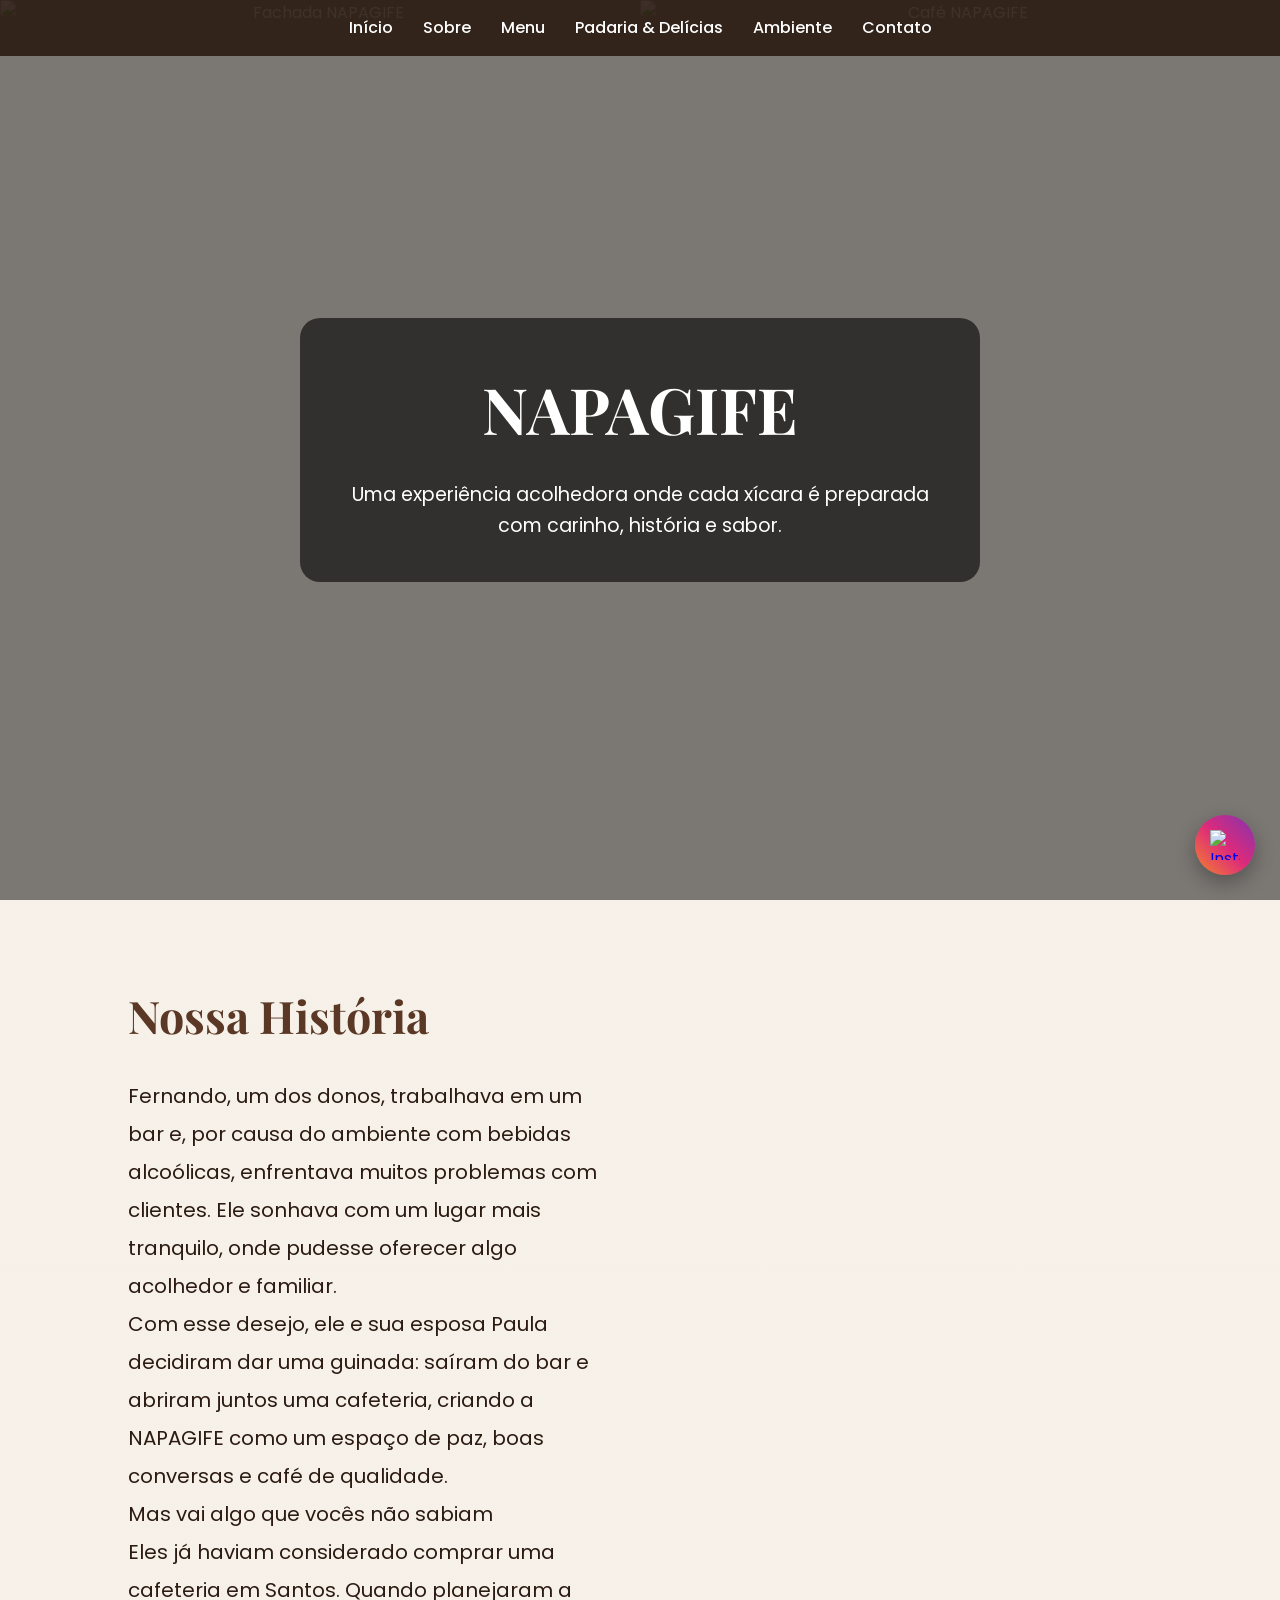
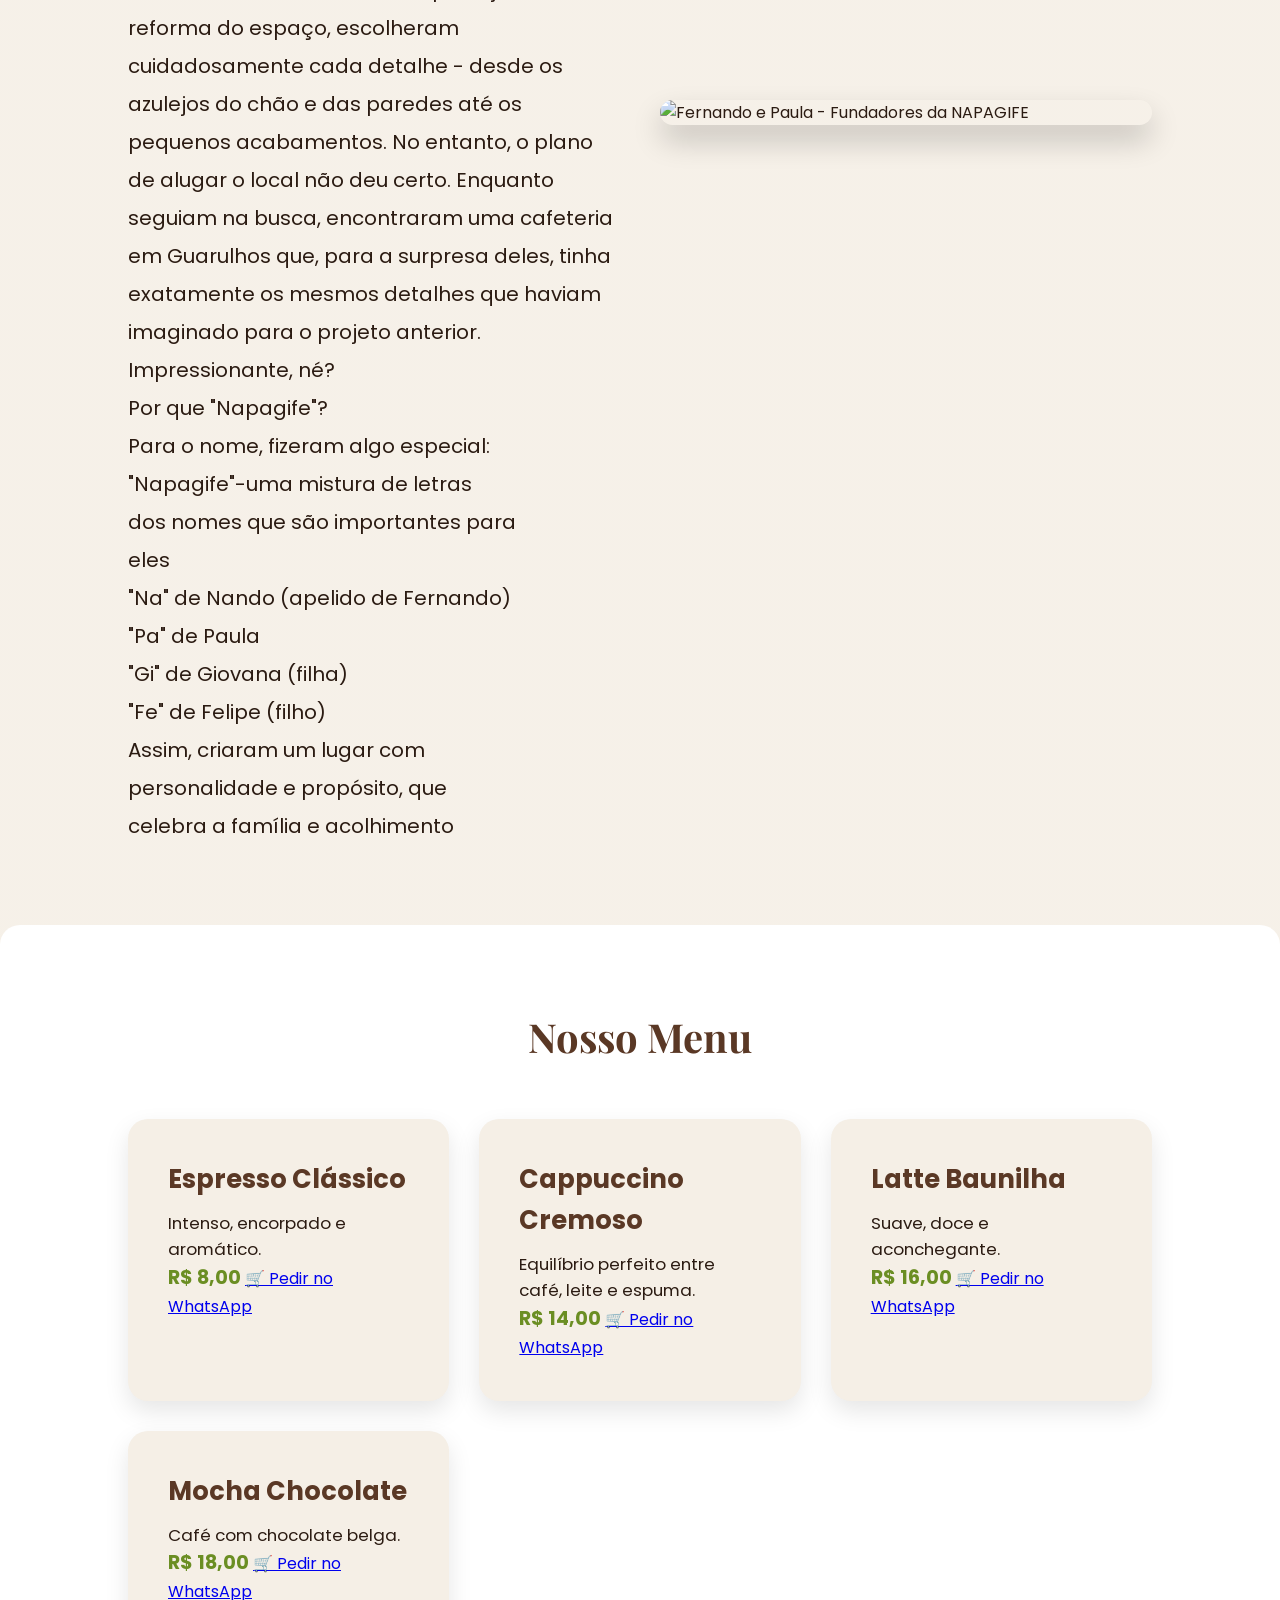
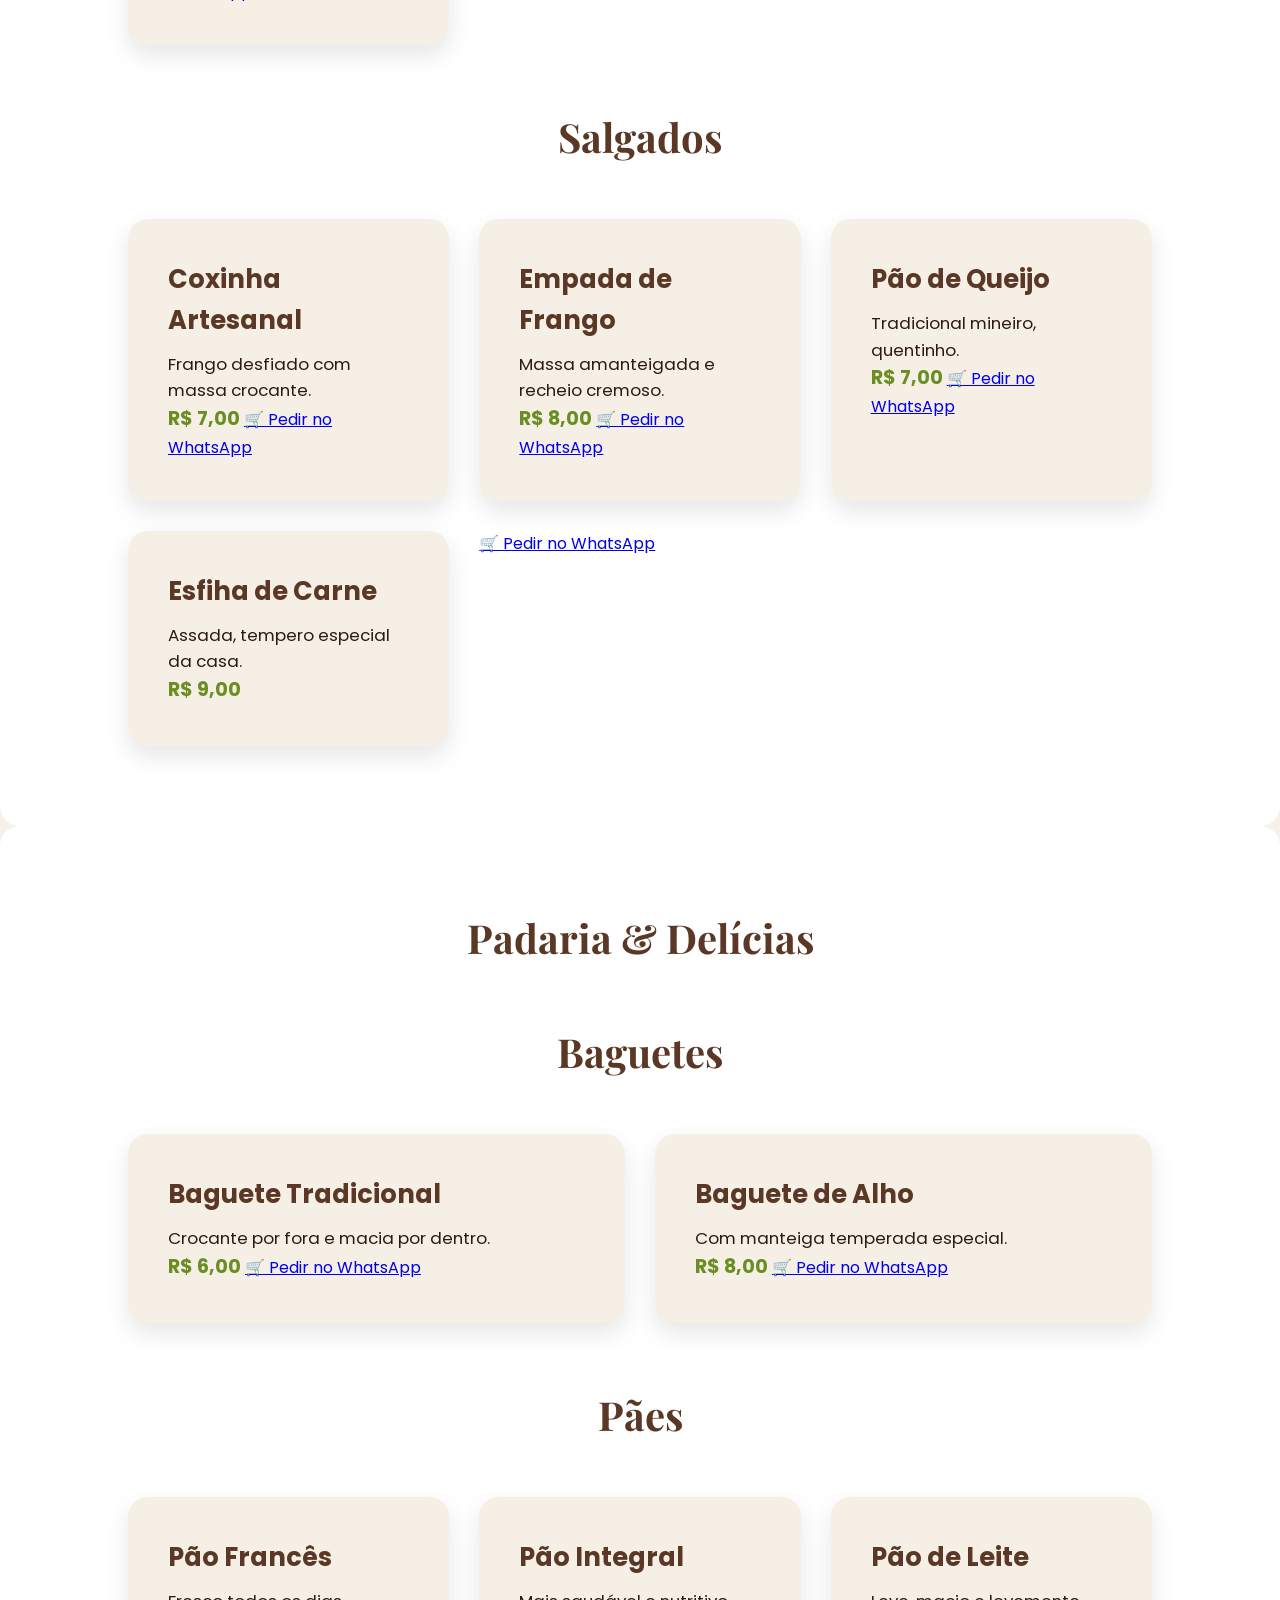
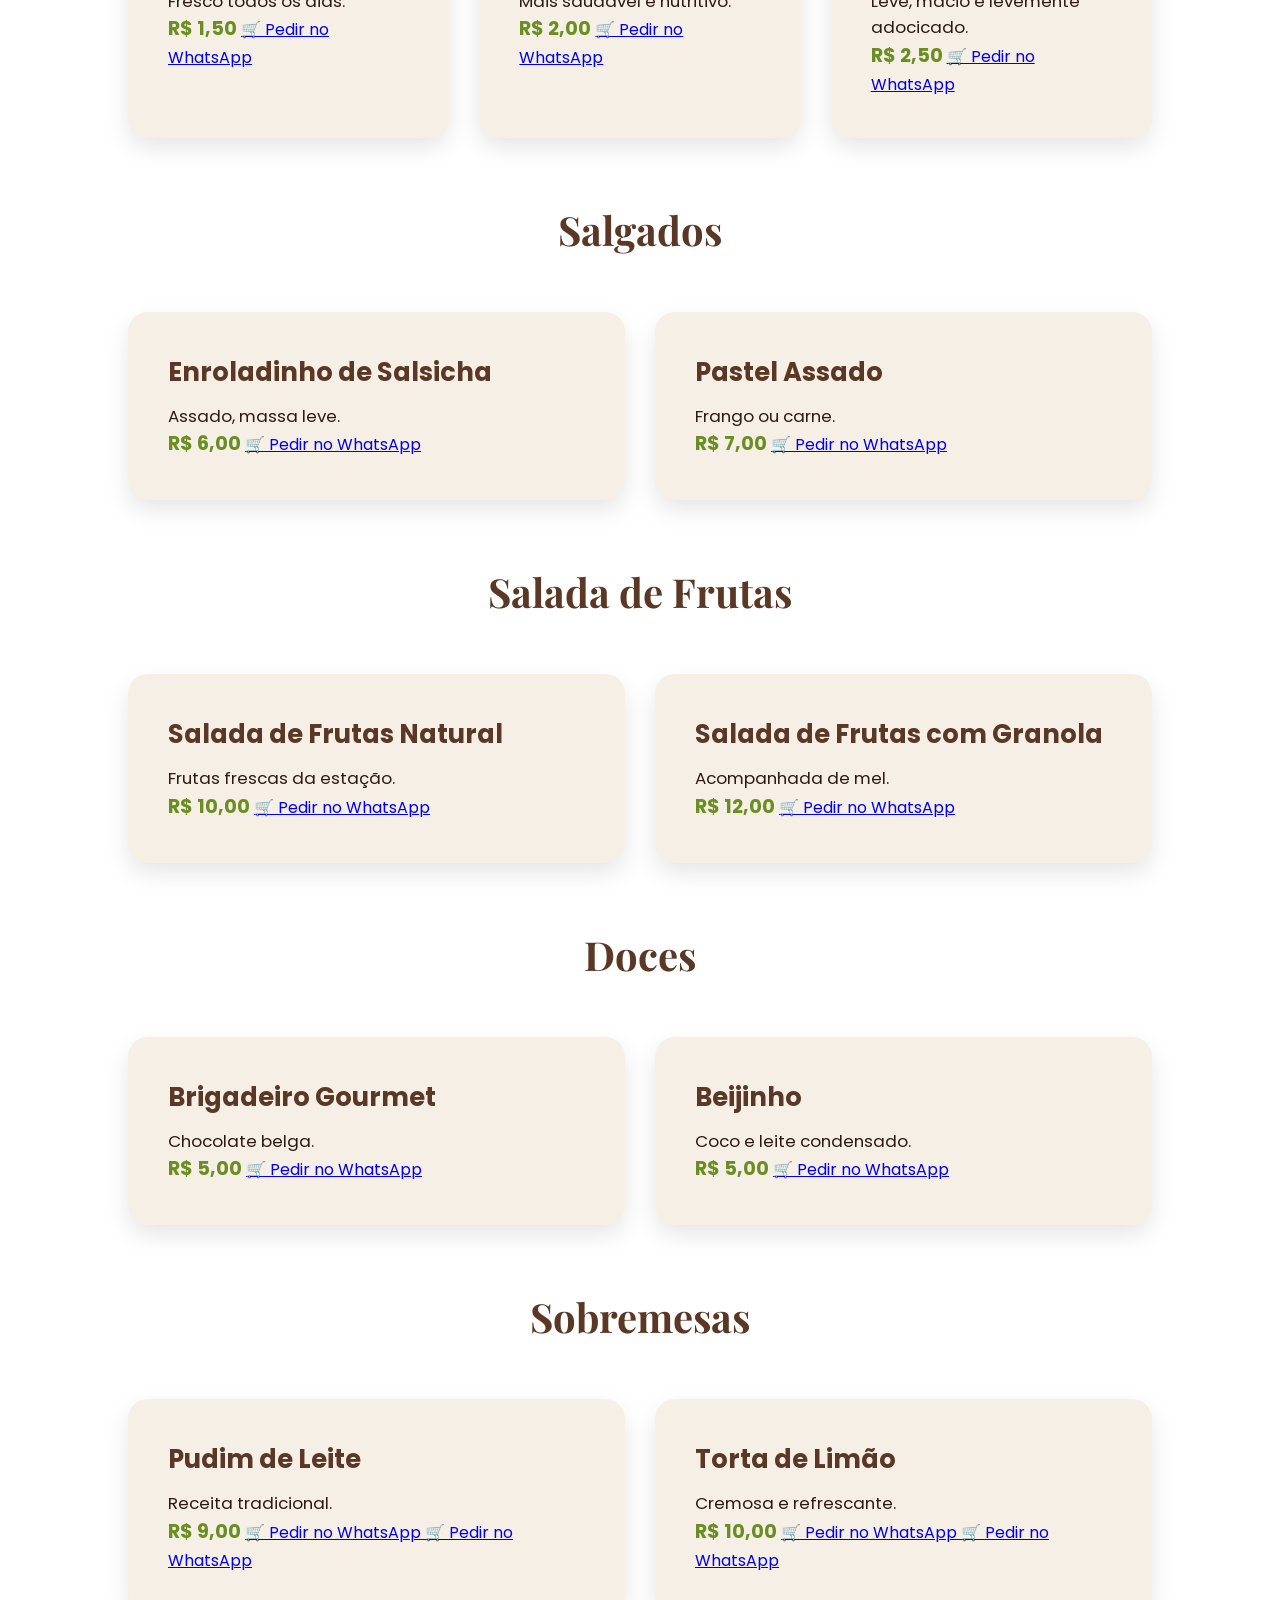
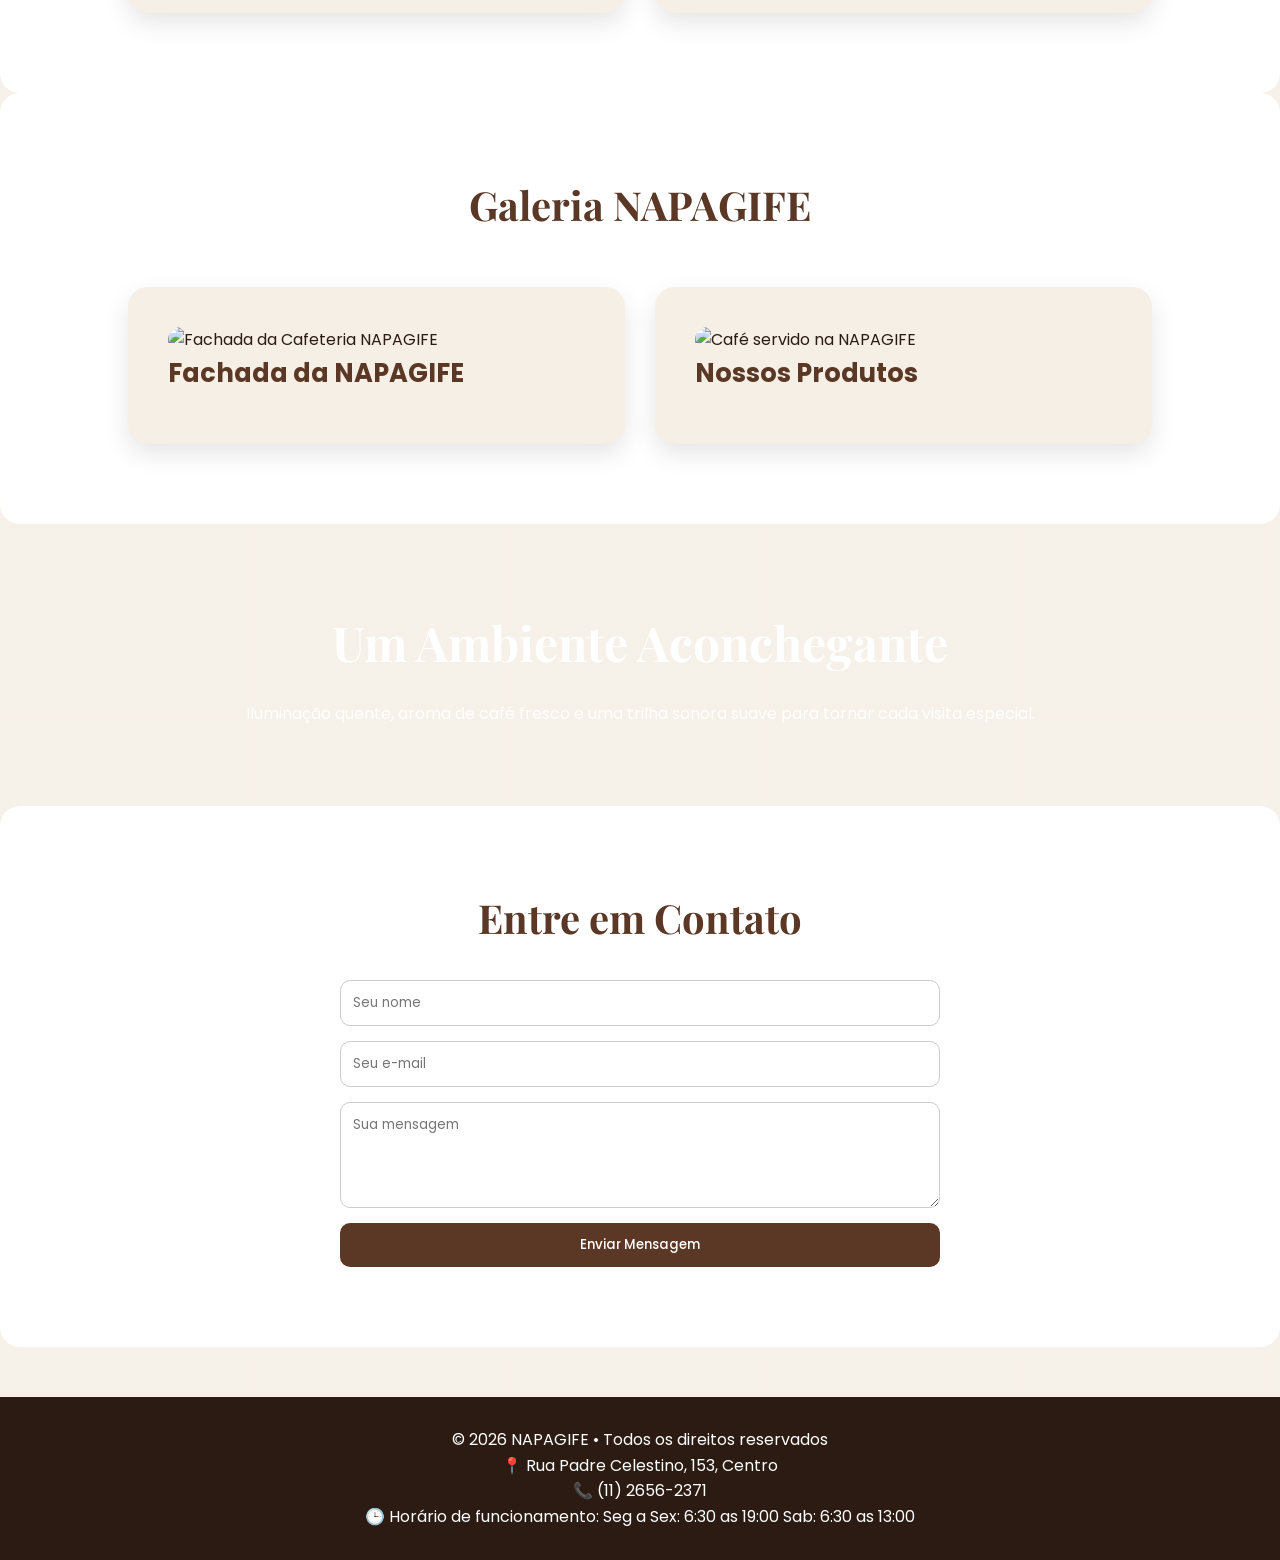
==== index.html @ b46b25cc "Add files via upload" ====
<!DOCTYPE html>
<html lang="pt-BR">
<head>
  <meta charset="UTF-8" />
  <meta name="viewport" content="width=device-width, initial-scale=1.0" />
  <title>NAPAGIFE | Cafeteria Artesanal</title>
  <link href="https://fonts.googleapis.com/css2?family=Playfair+Display:wght@400;600;700&family=Poppins:wght@300;400;500&display=swap" rel="stylesheet">
  <style>
    :root {
      --marrom: #5a3825;
      --bege: #f5efe6;
      --caramelo: #c89b6d;
      --verde: #6b8e23;
      --escuro: #2b1b12;
    }

    * {
      margin: 0;
      padding: 0;
      box-sizing: border-box;
    }

    body {
      font-family: 'Poppins', sans-serif;
      background: linear-gradient(rgba(245,239,230,0.9), rgba(245,239,230,0.9)), url('napagife.jpg') center/cover fixed no-repeat;
      color: var(--escuro);
      line-height: 1.6;
    }

   header {
      background: linear-gradient(rgba(0,0,0,0.5), rgba(0,0,0,0.5)),
      url('https://images.unsplash.com/photo-1509042239860-f550ce710b93') center/cover no-repeat;
      height: 100vh;
      display: flex;
      align-items: center;
      justify-content: center;
      text-align: center;
      color: #fff;
    }

    header h1 {
      font-family: 'Playfair Display', serif;
      font-size: 4rem;
      margin-bottom: 20px;
    }

    header p {
      font-size: 1.2rem;
      max-width: 600px;
      margin: auto;
    }

    nav {
      position: fixed;
      top: 0;
      width: 100%;
      background-color: rgba(43, 27, 18, 0.9);
      padding: 15px 0;
      z-index: 1000;
    }

    nav ul {
      display: flex;
      justify-content: center;
      list-style: none;
      gap: 30px;
    }

    nav a {
      color: #fff;
      text-decoration: none;
      font-weight: 500;
      transition: color 0.3s;
    }

    nav a:hover {
      color: var(--caramelo);
    }

    section {
      padding: 80px 10%;
    }

    .sobre {
      display: grid;
      grid-template-columns: 1fr 1fr;
      gap: 40px;
      align-items: center;
    }

.instagram-float {
  position: fixed;
  bottom: 25px;
  right: 25px;
  width: 60px;
  height: 60px;
  background: linear-gradient(45deg, #f58529, #dd2a7b, #8134af);
  border-radius: 50%;
  display: flex;
  align-items: center;
  justify-content: center;
  box-shadow: 0 8px 20px rgba(0,0,0,0.3);
  z-index: 2000;
  transition: transform 0.3s ease, box-shadow 0.3s ease;
}

.instagram-float img {
  width: 30px;
  height: 30px;
}

.instagram-float:hover {
  transform: scale(1.1);
  box-shadow: 0 12px 30px rgba(0,0,0,0.4);
}

    .sobre img {
      width: 100%;
      border-radius: 15px;
    }

    .sobre h2 {
  font-family: 'Playfair Display', serif;
  font-size: 2.8rem;   /* título maior */
  margin-bottom: 25px;
  color: var(--marrom);
}

.sobre p {
  font-size: 1.25rem; /* texto da história maior */
  line-height: 1.9;   /* mais espaço entre linhas */
  max-width: 100%;    /* ocupa toda a largura */
}
    .menu {
      background-color: #fff;
      border-radius: 20px;
    }

    .menu h2 {
      text-align: center;
      font-family: 'Playfair Display', serif;
      font-size: 2.5rem;
      margin-bottom: 50px;
      color: var(--marrom);
    }

    .itens-menu {
      display: grid;
      grid-template-columns: repeat(auto-fit, minmax(250px, 1fr));
      gap: 30px;
    }

    .item {
      background-color: var(--bege);
      padding: 40px;
      border-radius: 20px;
      box-shadow: 0 10px 25px rgba(0,0,0,0.1);
    }

    .item h3 {
      font-size: 1.6rem;
    }

    .item p {
      font-size: 1.05rem;
    }

    .item span {
      font-size: 1.2rem;
    }

    /* Animação ao passar o mouse */
    .item {
      transition: transform 0.3s ease, box-shadow 0.3s ease;
    }

    .item:hover {
      transform: translateY(-10px) scale(1.03);
      box-shadow: 0 20px 40px rgba(0,0,0,0.2);
    }

    .item img {
      transition: transform 0.4s ease;
    }

    .item:hover img {
      transform: scale(1.08);
    }

    .item h3 {
      margin-bottom: 10px;
      color: var(--marrom);
    }

    .item span {
      font-weight: bold;
      color: var(--verde);
    }

    .ambiente {
      background: url('https://images.unsplash.com/photo-1495474472287-4d71bcdd2085') center/cover fixed no-repeat;
      color: #fff;
      text-align: center;
    }

    .ambiente h2 {
      font-family: 'Playfair Display', serif;
      font-size: 3rem;
      margin-bottom: 20px;
    }

    .contato {
      background-color: #fff;
      border-radius: 20px;
    }

    .contato h2 {
      text-align: center;
      font-family: 'Playfair Display', serif;
      font-size: 2.5rem;
      margin-bottom: 30px;
      color: var(--marrom);
    }

    form {
      max-width: 600px;
      margin: auto;
      display: flex;
      flex-direction: column;
      gap: 15px;
    }

    input, textarea, button {
      padding: 12px;
      border-radius: 10px;
      border: 1px solid #ccc;
      font-family: 'Poppins', sans-serif;
    }

    button {
      background-color: var(--marrom);
      color: #fff;
      border: none;
      cursor: pointer;
      font-weight: 500;
      transition: background 0.3s;
    }

    button:hover {
      background-color: var(--caramelo);
    }

    footer {
      background-color: var(--escuro);
      color: #fff;
      text-align: center;
      padding: 30px 10px;
      margin-top: 50px;
    }

    @media (max-width: 768px) {
      .sobre {
        grid-template-columns: 1fr;
      }
      header h1 {
        font-size: 2.8rem;
      }
    }
  </style>
</head>
<body>

  <nav>
    <ul>
      <li><a href="#inicio">Início</a></li>
      <li><a href="#sobre">Sobre</a></li>
      <li><a href="#menu">Menu</a></li>
      <li><a href="#padaria">Padaria & Delícias</a></li>
      <li><a href="#ambiente">Ambiente</a></li>
      <li><a href="#contato">Contato</a></li>
    </ul>
  </nav>

  <header id="inicio" style="position:relative;">
    <div style="position:absolute; inset:0; display:grid; grid-template-columns:1fr 1fr;">
      <img src="napagife.jpg" alt="Fachada NAPAGIFE" style="width:100%; height:100%; object-fit:cover;">
      <img src="cafe.jpg" alt="Café NAPAGIFE" style="width:100%; height:100%; object-fit:cover;">
    </div>
    <div style="position:relative; z-index:2; background:rgba(0,0,0,0.6); padding:40px; border-radius:20px;">
      <h1>NAPAGIFE</h1>
      <p>Uma experiência acolhedora onde cada xícara é preparada com carinho, história e sabor.</p>
    </div>
 	 </header>

  <section id="sobre" class="sobre">
    <div>
      <h2>Nossa História</h2>
      <p>Fernando, um dos donos, trabalhava em um bar e, por causa do ambiente com bebidas alcoólicas, enfrentava muitos problemas com clientes. Ele sonhava com um lugar mais tranquilo, onde pudesse oferecer algo acolhedor e familiar.</p>
      <p>Com esse desejo, ele e sua esposa Paula decidiram dar uma guinada: saíram do bar e abriram juntos uma cafeteria, criando a NAPAGIFE como um espaço de paz, boas conversas e café de qualidade.</p>

<p>
Mas vai algo que vocês não sabiam
</p>

<p>
Eles já haviam considerado comprar uma cafeteria em
Santos. Quando planejaram a reforma do espaço,
escolheram cuidadosamente cada detalhe - desde os
azulejos do chão e das paredes até os pequenos
acabamentos. No entanto, o plano de alugar o local
não deu certo. Enquanto seguiam na busca,
encontraram uma cafeteria em Guarulhos que, para a
surpresa deles, tinha exatamente os mesmos detalhes
que haviam imaginado para o projeto anterior.
</p>

<p>
Impressionante, né?
</p>


<p>
Por que "Napagife"?
</p>

<p>
Para o nome, fizeram algo especial:<br>
"Napagife"-uma mistura de letras<br>
dos nomes que são importantes para<br>
eles
</p>


<p>
"Na" de Nando (apelido de Fernando)<br>
"Pa" de Paula<br>
"Gi" de Giovana (filha)<br>
"Fe" de Felipe (filho)
</p>

<p>
Assim, criaram um lugar com<br>
personalidade e propósito, que<br>
celebra a família e acolhimento
</p>


    </div>

    <img src="fundadores.png"
       alt="Fernando e Paula - Fundadores da NAPAGIFE"
       style="width:100%; border-radius:20px; box-shadow:0 15px 30px rgba(0,0,0,0.2);">
</section>

  <section id="menu" class="menu">
    <h2>Nosso Menu</h2>
    <div class="itens-menu">
      <div class="item">
        <h3>Espresso Clássico</h3>
        <p>Intenso, encorpado e aromático.</p>
        <span>R$ 8,00</span>

<a 
  href="https://wa.me/551126562371?text=Olá!%20Gostaria%20de%20pedir:%20Cappuccino%20Cremoso"
  target="_blank"
  class="btn-whatsapp">
  🛒 Pedir no WhatsApp
</a>

      </div>
      <div class="item">
        <h3>Cappuccino Cremoso</h3>
        <p>Equilíbrio perfeito entre café, leite e espuma.</p>
        <span>R$ 14,00</span>

<a 
  href="https://wa.me/551126562371?text=Olá!%20Gostaria%20de%20pedir:%20Cappuccino%20Cremoso"
  target="_blank"
  class="btn-whatsapp">
  🛒 Pedir no WhatsApp
</a>

      </div>
      <div class="item">
        <h3>Latte Baunilha</h3>
        <p>Suave, doce e aconchegante.</p>
        <span>R$ 16,00</span>

<a 
  href="https://wa.me/551126562371?text=Olá!%20Gostaria%20de%20pedir:%20Cappuccino%20Cremoso"
  target="_blank"
  class="btn-whatsapp">
  🛒 Pedir no WhatsApp
</a>

      </div>
      <div class="item">
        <h3>Mocha Chocolate</h3>
        <p>Café com chocolate belga.</p>
        <span>R$ 18,00</span>

<a 
  href="https://wa.me/551126562371?text=Olá!%20Gostaria%20de%20pedir:%20Cappuccino%20Cremoso"
  target="_blank"
  class="btn-whatsapp">
  🛒 Pedir no WhatsApp
</a>

      </div>
    </div>

    <h2 style="margin-top:60px;">Salgados</h2>
    <div class="itens-menu">
      <div class="item">
        <h3>Coxinha Artesanal</h3>
        <p>Frango desfiado com massa crocante.</p>
        <span>R$ 7,00</span>

<a 
  href="https://wa.me/551126562371?text=Olá!%20Gostaria%20de%20pedir:%20Cappuccino%20Cremoso"
  target="_blank"
  class="btn-whatsapp">
  🛒 Pedir no WhatsApp
</a>

      </div>
      <div class="item">
        <h3>Empada de Frango</h3>
        <p>Massa amanteigada e recheio cremoso.</p>
        <span>R$ 8,00</span>

<a 
  href="https://wa.me/551126562371?text=Olá!%20Gostaria%20de%20pedir:%20Cappuccino%20Cremoso"
  target="_blank"
  class="btn-whatsapp">
  🛒 Pedir no WhatsApp
</a>

      </div>
      <div class="item">
        <h3>Pão de Queijo</h3>
        <p>Tradicional mineiro, quentinho.</p>
        <span>R$ 7,00</span>

<a 
  href="https://wa.me/551126562371?text=Olá!%20Gostaria%20de%20pedir:%20Cappuccino%20Cremoso"
  target="_blank"
  class="btn-whatsapp">
  🛒 Pedir no WhatsApp
</a>

      </div>
      <div class="item">
        <h3>Esfiha de Carne</h3>
        <p>Assada, tempero especial da casa.</p>
        <span>R$ 9,00</span>
      </div>

<a 
  href="https://wa.me/551126562371?text=Olá!%20Gostaria%20de%20pedir:%20Cappuccino%20Cremoso"
  target="_blank"
  class="btn-whatsapp">
  🛒 Pedir no WhatsApp
</a>

    </div>
  </section>

<section id="padaria" class="menu">
  <h2>Padaria & Delícias</h2>

  <h2 style="margin-top:40px;">Baguetes</h2>
  <div class="itens-menu">
    <div class="item">
      <h3>Baguete Tradicional</h3>
      <p>Crocante por fora e macia por dentro.</p>
      <span>R$ 6,00</span>

<a 
  href="https://wa.me/551126562371?text=Olá!%20Gostaria%20de%20pedir:%20Cappuccino%20Cremoso"
  target="_blank"
  class="btn-whatsapp">
  🛒 Pedir no WhatsApp
</a>

    </div>
    <div class="item">
      <h3>Baguete de Alho</h3>
      <p>Com manteiga temperada especial.</p>
      <span>R$ 8,00</span>

<a 
  href="https://wa.me/551126562371?text=Olá!%20Gostaria%20de%20pedir:%20Cappuccino%20Cremoso"
  target="_blank"
  class="btn-whatsapp">
  🛒 Pedir no WhatsApp
</a>

    </div>
  </div>

  <h2 style="margin-top:60px;">Pães</h2>
  <div class="itens-menu">
    <div class="item">
      <h3>Pão Francês</h3>
      <p>Fresco todos os dias.</p>
      <span>R$ 1,50</span>

<a 
  href="https://wa.me/551126562371?text=Olá!%20Gostaria%20de%20pedir:%20Cappuccino%20Cremoso"
  target="_blank"
  class="btn-whatsapp">
  🛒 Pedir no WhatsApp
</a>

    </div>
    <div class="item">
      <h3>Pão Integral</h3>
      <p>Mais saudável e nutritivo.</p>
      <span>R$ 2,00</span>

<a 
  href="https://wa.me/551126562371?text=Olá!%20Gostaria%20de%20pedir:%20Cappuccino%20Cremoso"
  target="_blank"
  class="btn-whatsapp">
  🛒 Pedir no WhatsApp
</a>

    </div>
    <div class="item">
      <h3>Pão de Leite</h3>
      <p>Leve, macio e levemente adocicado.</p>
      <span>R$ 2,50</span>

<a 
  href="https://wa.me/551126562371?text=Olá!%20Gostaria%20de%20pedir:%20Cappuccino%20Cremoso"
  target="_blank"
  class="btn-whatsapp">
  🛒 Pedir no WhatsApp
</a>

    </div>
  </div>

  <h2 style="margin-top:60px;">Salgados</h2>
  <div class="itens-menu">
    <div class="item">
      <h3>Enroladinho de Salsicha</h3>
      <p>Assado, massa leve.</p>
      <span>R$ 6,00</span>

<a 
  href="https://wa.me/551126562371?text=Olá!%20Gostaria%20de%20pedir:%20Cappuccino%20Cremoso"
  target="_blank"
  class="btn-whatsapp">
  🛒 Pedir no WhatsApp
</a>

    </div>
    <div class="item">
      <h3>Pastel Assado</h3>
      <p>Frango ou carne.</p>
      <span>R$ 7,00</span>

<a 
  href="https://wa.me/551126562371?text=Olá!%20Gostaria%20de%20pedir:%20Cappuccino%20Cremoso"
  target="_blank"
  class="btn-whatsapp">
  🛒 Pedir no WhatsApp
</a>

    </div>
  </div>

  <h2 style="margin-top:60px;">Salada de Frutas</h2>
  <div class="itens-menu">
    <div class="item">
      <h3>Salada de Frutas Natural</h3>
      <p>Frutas frescas da estação.</p>
      <span>R$ 10,00</span>

<a 
  href="https://wa.me/551126562371?text=Olá!%20Gostaria%20de%20pedir:%20Cappuccino%20Cremoso"
  target="_blank"
  class="btn-whatsapp">
  🛒 Pedir no WhatsApp
</a>

    </div>
    <div class="item">
      <h3>Salada de Frutas com Granola</h3>
      <p>Acompanhada de mel.</p>
      <span>R$ 12,00</span>

<a 
  href="https://wa.me/551126562371?text=Olá!%20Gostaria%20de%20pedir:%20Cappuccino%20Cremoso"
  target="_blank"
  class="btn-whatsapp">
  🛒 Pedir no WhatsApp
</a>

    </div>
  </div>

  <h2 style="margin-top:60px;">Doces</h2>
  <div class="itens-menu">
    <div class="item">
      <h3>Brigadeiro Gourmet</h3>
      <p>Chocolate belga.</p>
      <span>R$ 5,00</span>

<a 
  href="https://wa.me/551126562371?text=Olá!%20Gostaria%20de%20pedir:%20Cappuccino%20Cremoso"
  target="_blank"
  class="btn-whatsapp">
  🛒 Pedir no WhatsApp
</a>

    </div>
    <div class="item">
      <h3>Beijinho</h3>
      <p>Coco e leite condensado.</p>
      <span>R$ 5,00</span>

<a 
  href="https://wa.me/551126562371?text=Olá!%20Gostaria%20de%20pedir:%20Cappuccino%20Cremoso"
  target="_blank"
  class="btn-whatsapp">
  🛒 Pedir no WhatsApp
</a>

    </div>
  </div>

  <h2 style="margin-top:60px;">Sobremesas</h2>
  <div class="itens-menu">
    <div class="item">
      <h3>Pudim de Leite</h3>
      <p>Receita tradicional.</p>
      <span>R$ 9,00</span>

<a 
  href="https://wa.me/551126562371?text=Olá!%20Gostaria%20de%20pedir:%20Cappuccino%20Cremoso"
  target="_blank"
  class="btn-whatsapp">
  🛒 Pedir no WhatsApp
</a>


<a 
  href="https://wa.me/551126562371?text=Olá!%20Gostaria%20de%20pedir:%20Cappuccino%20Cremoso"
  target="_blank"
  class="btn-whatsapp">
  🛒 Pedir no WhatsApp
</a>

    </div>
    <div class="item">
      <h3>Torta de Limão</h3>
      <p>Cremosa e refrescante.</p>
      <span>R$ 10,00</span>

<a 
  href="https://wa.me/551126562371?text=Olá!%20Gostaria%20de%20pedir:%20Cappuccino%20Cremoso"
  target="_blank"
  class="btn-whatsapp">
  🛒 Pedir no WhatsApp
</a>


<a 
  href="https://wa.me/551126562371?text=Olá!%20Gostaria%20de%20pedir:%20Cappuccino%20Cremoso"
  target="_blank"
  class="btn-whatsapp">
  🛒 Pedir no WhatsApp
</a>

    </div>
  </div>
</section>

  <section id="galeria" class="menu">
    <h2>Galeria NAPAGIFE</h2>
    <div class="itens-menu">
      <div class="item">
        <img src="napagife.jpg" alt="Fachada da Cafeteria NAPAGIFE" style="width:100%; border-radius:15px;">
        <h3>Fachada da NAPAGIFE</h3>
      </div>
      <div class="item">
        <img src="cafe.jpg" alt="Café servido na NAPAGIFE" style="width:100%; border-radius:15px;">
        <h3>Nossos Produtos</h3>
      </div>
    </div>
  </section>

  <section id="ambiente" class="ambiente">
    <h2>Um Ambiente Aconchegante</h2>
    <p>Iluminação quente, aroma de café fresco e uma trilha sonora suave para tornar cada visita especial.</p>
  </section>

  <section id="contato" class="contato">
    <h2>Entre em Contato</h2>
    <form>
      <input type="text" placeholder="Seu nome" required>
      <input type="email" placeholder="Seu e-mail" required>
      <textarea rows="4" placeholder="Sua mensagem"></textarea>
      <button type="submit">Enviar Mensagem</button>
    </form>
  </section>

  <footer>
    <p>© 2026 NAPAGIFE • Todos os direitos reservados</p>
    <p>📍 Rua Padre Celestino, 153, Centro</p>
    <p>📞 (11) 2656-2371</p>
    <p>🕒 Horário de funcionamento: Seg a Sex: 6:30 as 19:00 Sab: 6:30 as 13:00</p>
  </footer>

<a 
  href="https://www.instagram.com/cafeterianapagife/"
  target="_blank"
  class="instagram-float"
  aria-label="Instagram da Cafeteria NAPAGIFE">
  <img 
    src="https://upload.wikimedia.org/wikipedia/commons/a/a5/Instagram_icon.png"
    alt="Instagram"
  >
</a>

</body>
</html>
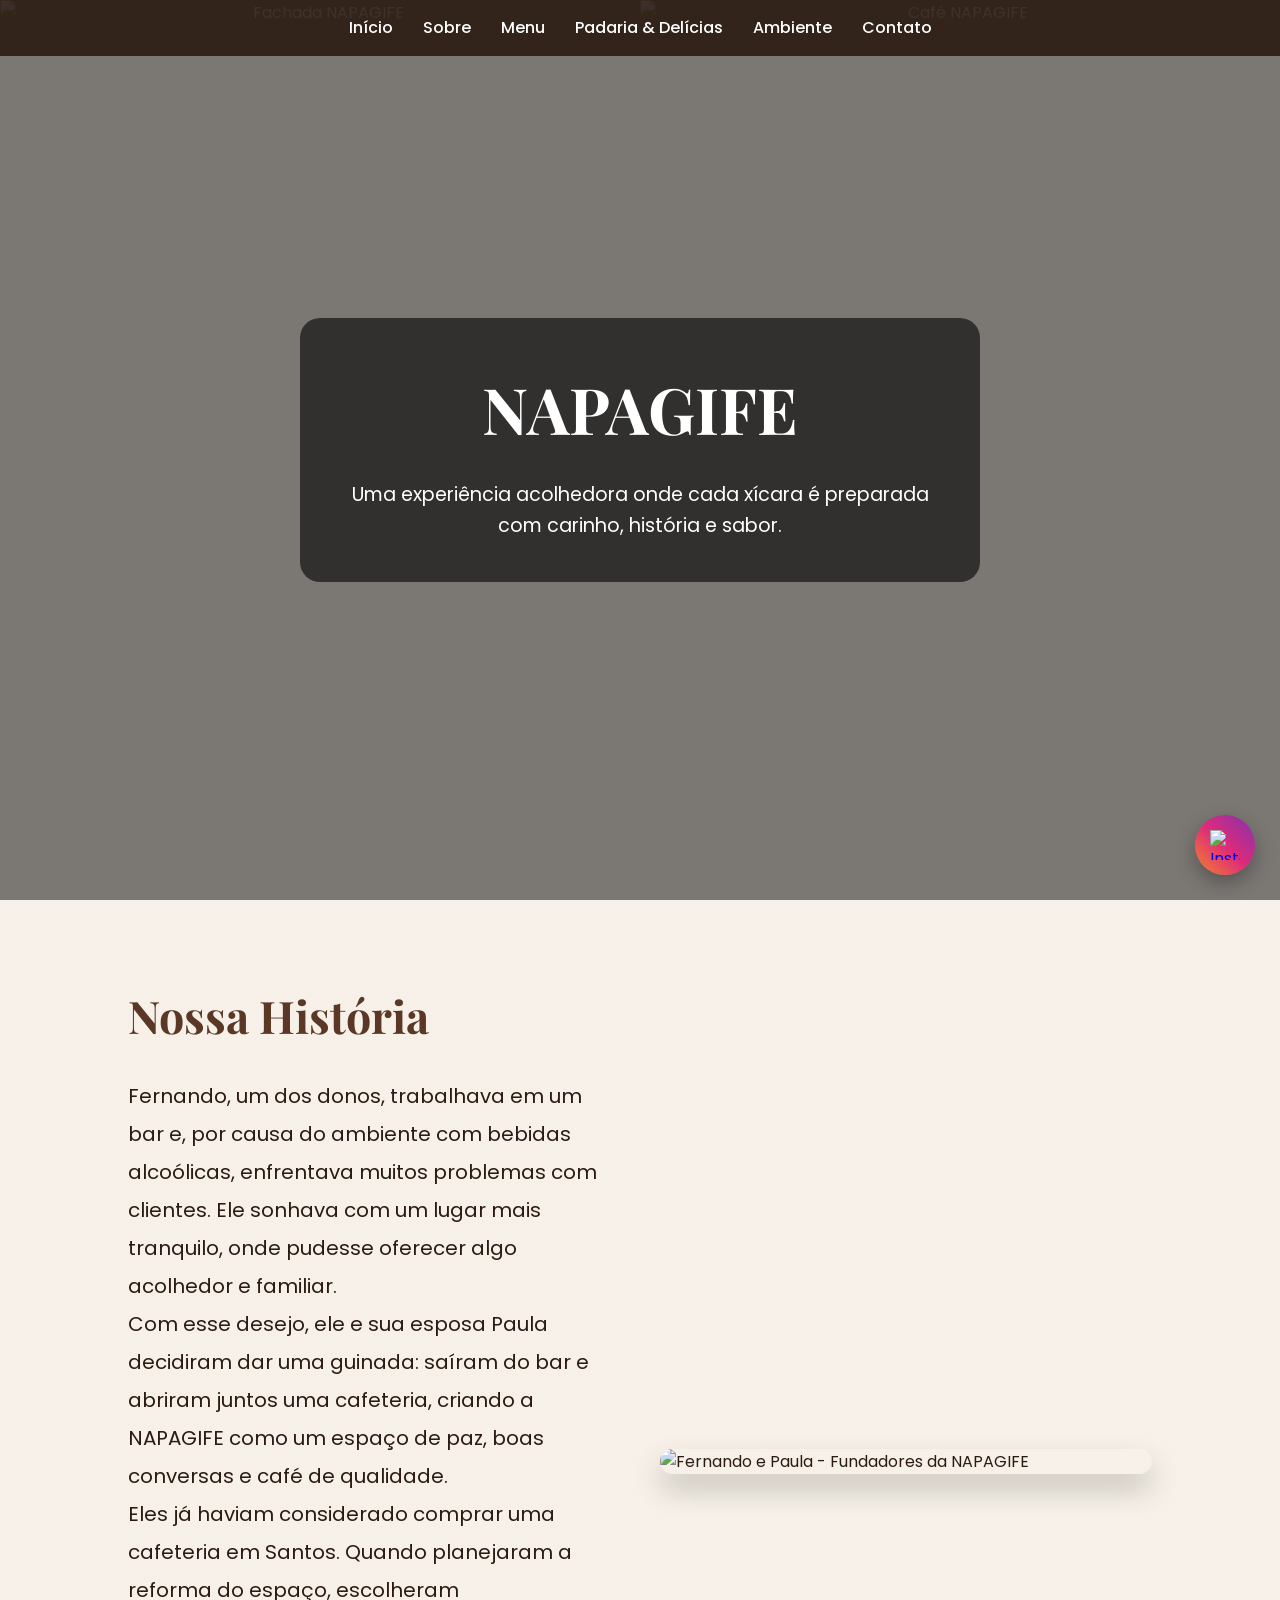
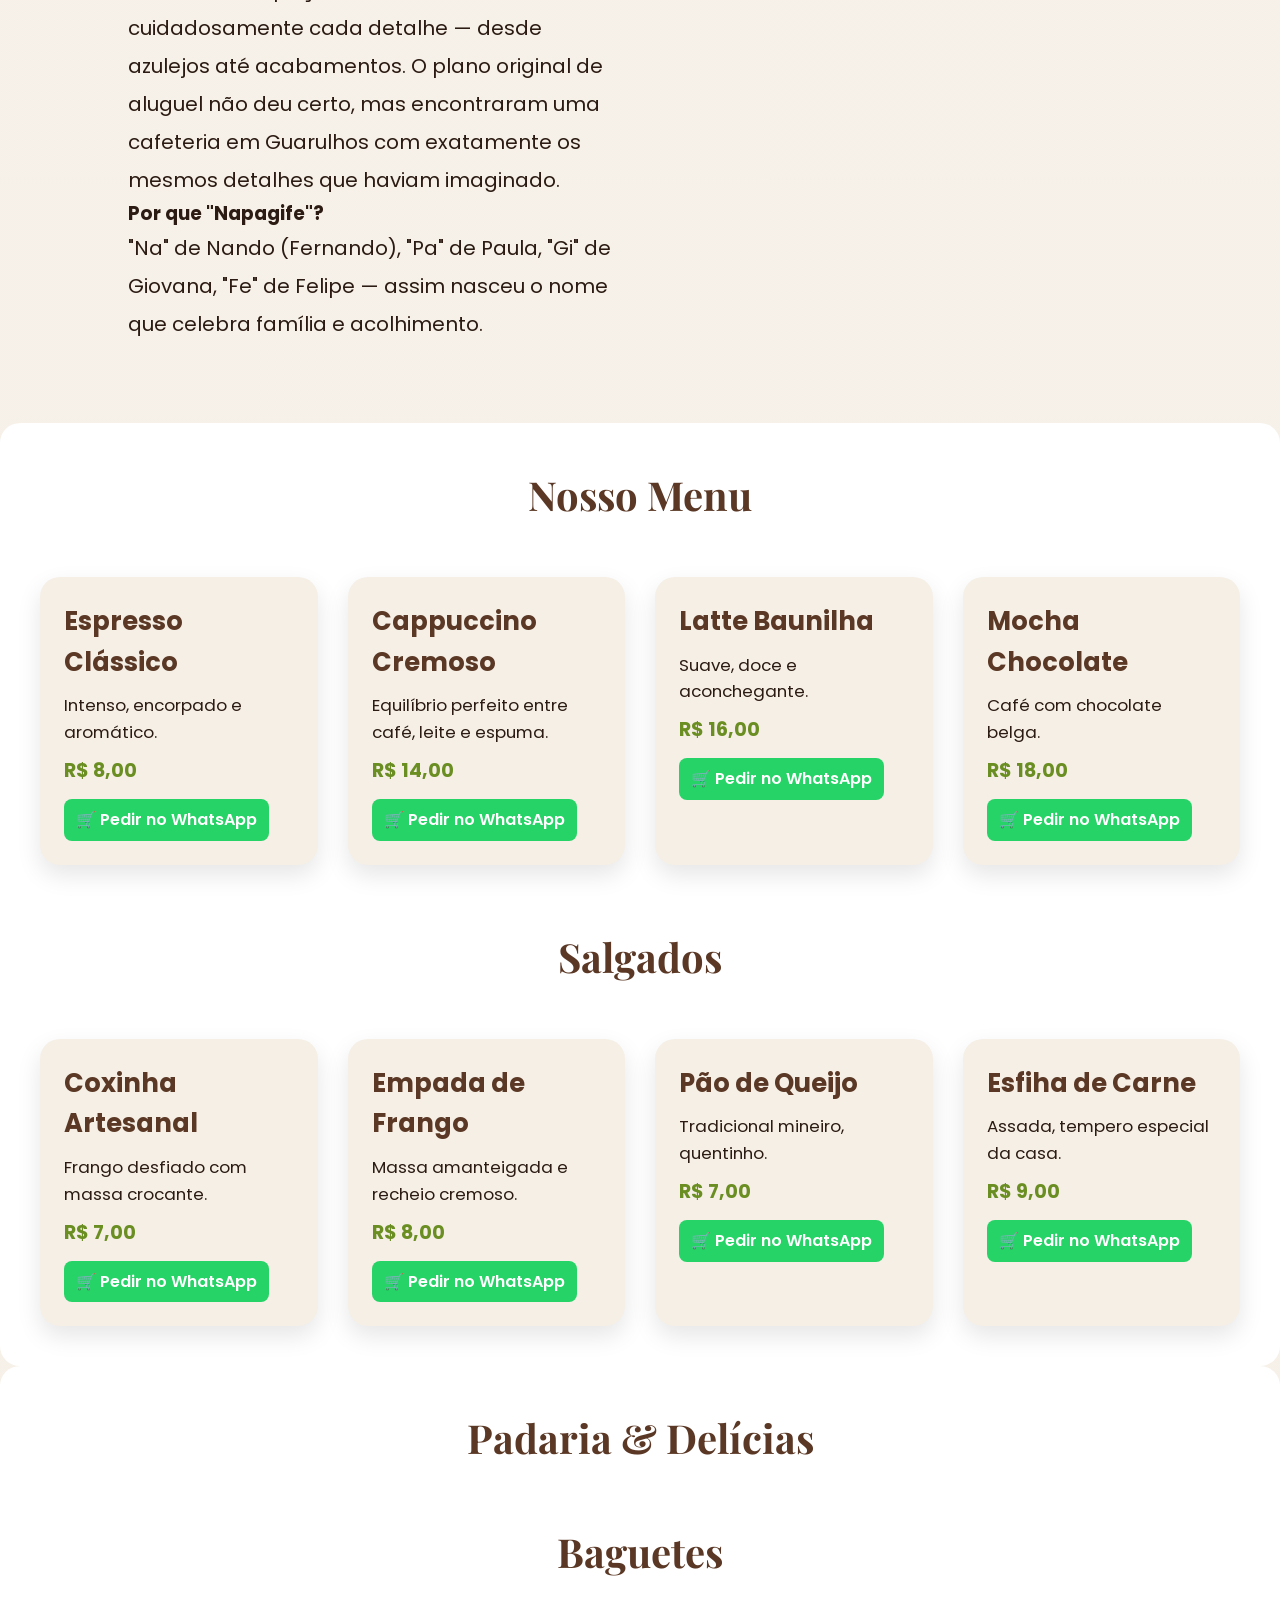
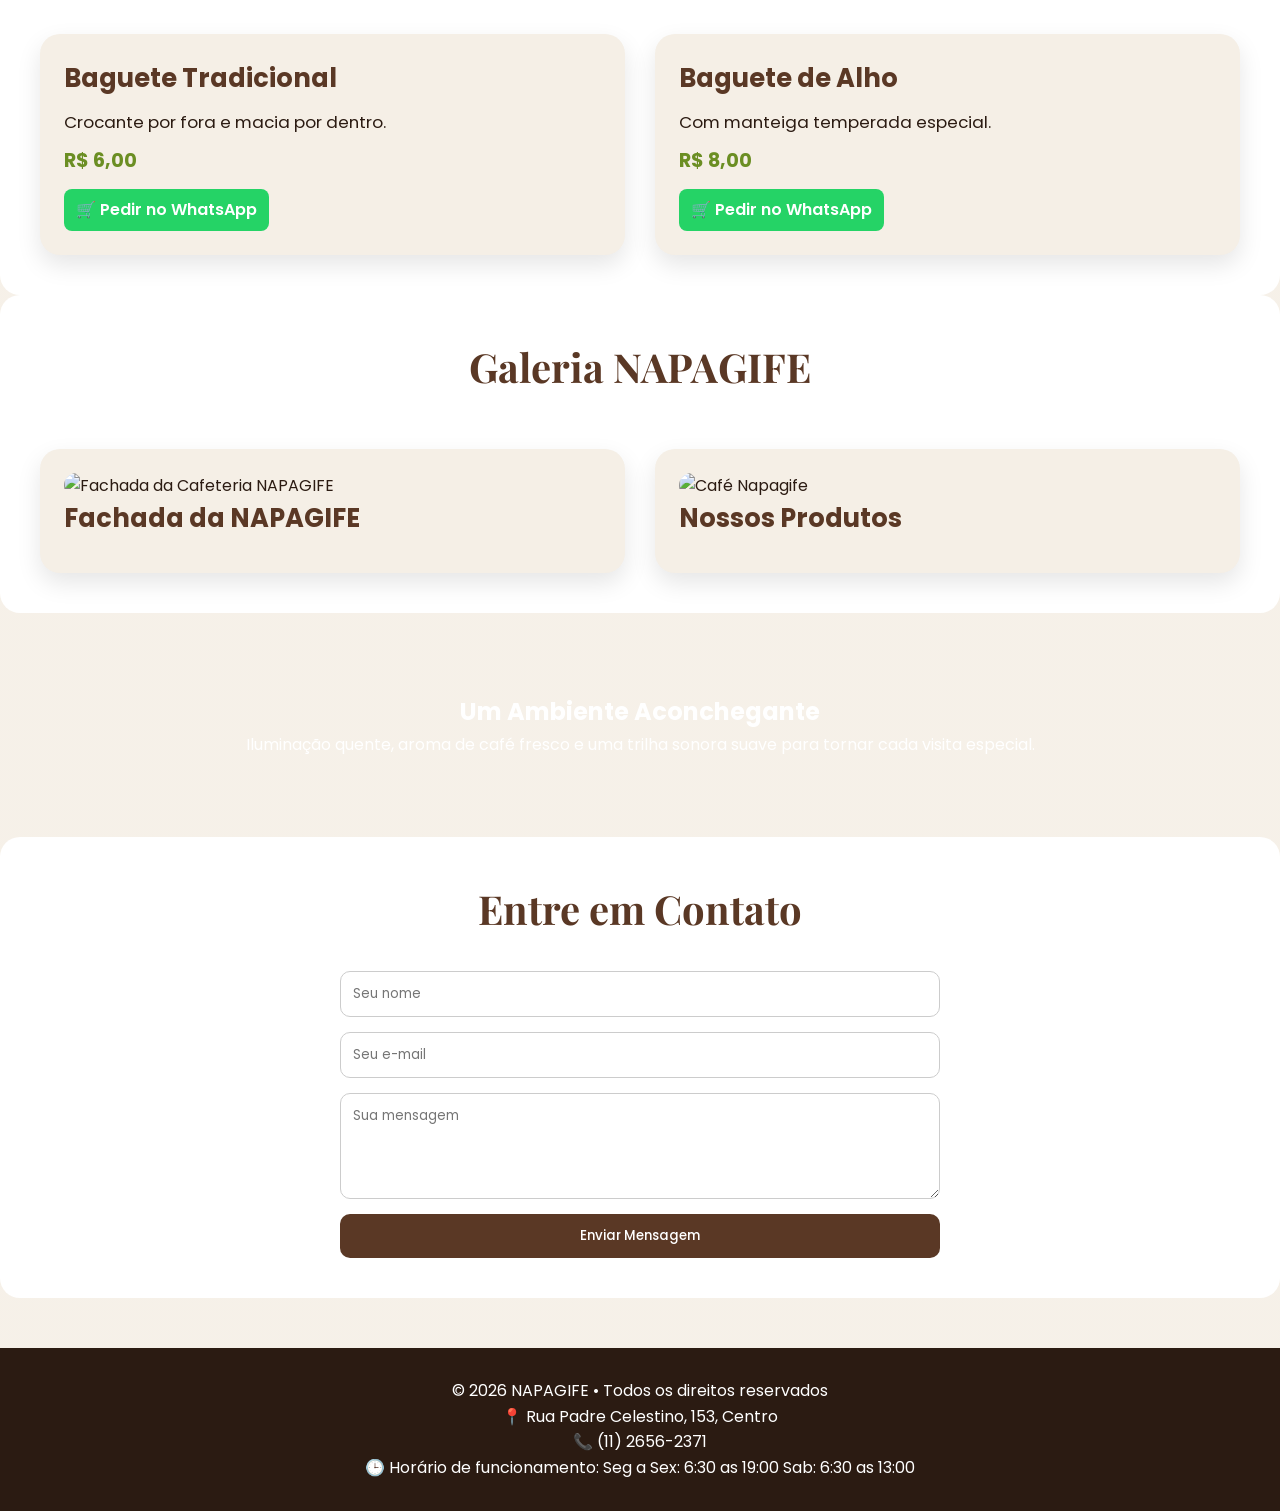
==== commit 5fc530de: "Melhorias: WhatsApp dinâmico, lazy-loading, Formspree placeholder e manifest" ====
--- a/index.html
+++ b/index.html
@@ -1,730 +1,296 @@
-<!DOCTYPE html>
-<html lang="pt-BR">
-<head>
-  <meta charset="UTF-8" />
-  <meta name="viewport" content="width=device-width, initial-scale=1.0" />
-  <title>NAPAGIFE | Cafeteria Artesanal</title>
-  <link href="https://fonts.googleapis.com/css2?family=Playfair+Display:wght@400;600;700&family=Poppins:wght@300;400;500&display=swap" rel="stylesheet">
-  <style>
-    :root {
-      --marrom: #5a3825;
-      --bege: #f5efe6;
-      --caramelo: #c89b6d;
-      --verde: #6b8e23;
-      --escuro: #2b1b12;
-    }
-
-    * {
-      margin: 0;
-      padding: 0;
-      box-sizing: border-box;
-    }
-
-    body {
-      font-family: 'Poppins', sans-serif;
-      background: linear-gradient(rgba(245,239,230,0.9), rgba(245,239,230,0.9)), url('napagife.jpg') center/cover fixed no-repeat;
-      color: var(--escuro);
-      line-height: 1.6;
-    }
-
-   header {
-      background: linear-gradient(rgba(0,0,0,0.5), rgba(0,0,0,0.5)),
-      url('https://images.unsplash.com/photo-1509042239860-f550ce710b93') center/cover no-repeat;
-      height: 100vh;
-      display: flex;
-      align-items: center;
-      justify-content: center;
-      text-align: center;
-      color: #fff;
-    }
-
-    header h1 {
-      font-family: 'Playfair Display', serif;
-      font-size: 4rem;
-      margin-bottom: 20px;
-    }
-
-    header p {
-      font-size: 1.2rem;
-      max-width: 600px;
-      margin: auto;
-    }
-
-    nav {
-      position: fixed;
-      top: 0;
-      width: 100%;
-      background-color: rgba(43, 27, 18, 0.9);
-      padding: 15px 0;
-      z-index: 1000;
-    }
-
-    nav ul {
-      display: flex;
-      justify-content: center;
-      list-style: none;
-      gap: 30px;
-    }
-
-    nav a {
-      color: #fff;
-      text-decoration: none;
-      font-weight: 500;
-      transition: color 0.3s;
-    }
-
-    nav a:hover {
-      color: var(--caramelo);
-    }
-
-    section {
-      padding: 80px 10%;
-    }
-
-    .sobre {
-      display: grid;
-      grid-template-columns: 1fr 1fr;
-      gap: 40px;
-      align-items: center;
-    }
-
-.instagram-float {
-  position: fixed;
-  bottom: 25px;
-  right: 25px;
-  width: 60px;
-  height: 60px;
-  background: linear-gradient(45deg, #f58529, #dd2a7b, #8134af);
-  border-radius: 50%;
-  display: flex;
-  align-items: center;
-  justify-content: center;
-  box-shadow: 0 8px 20px rgba(0,0,0,0.3);
-  z-index: 2000;
-  transition: transform 0.3s ease, box-shadow 0.3s ease;
-}
-
-.instagram-float img {
-  width: 30px;
-  height: 30px;
-}
-
-.instagram-float:hover {
-  transform: scale(1.1);
-  box-shadow: 0 12px 30px rgba(0,0,0,0.4);
-}
-
-    .sobre img {
-      width: 100%;
-      border-radius: 15px;
-    }
-
-    .sobre h2 {
-  font-family: 'Playfair Display', serif;
-  font-size: 2.8rem;   /* título maior */
-  margin-bottom: 25px;
-  color: var(--marrom);
-}
-
-.sobre p {
-  font-size: 1.25rem; /* texto da história maior */
-  line-height: 1.9;   /* mais espaço entre linhas */
-  max-width: 100%;    /* ocupa toda a largura */
-}
-    .menu {
-      background-color: #fff;
-      border-radius: 20px;
-    }
-
-    .menu h2 {
-      text-align: center;
-      font-family: 'Playfair Display', serif;
-      font-size: 2.5rem;
-      margin-bottom: 50px;
-      color: var(--marrom);
-    }
-
-    .itens-menu {
-      display: grid;
-      grid-template-columns: repeat(auto-fit, minmax(250px, 1fr));
-      gap: 30px;
-    }
-
-    .item {
-      background-color: var(--bege);
-      padding: 40px;
-      border-radius: 20px;
-      box-shadow: 0 10px 25px rgba(0,0,0,0.1);
-    }
-
-    .item h3 {
-      font-size: 1.6rem;
-    }
-
-    .item p {
-      font-size: 1.05rem;
-    }
-
-    .item span {
-      font-size: 1.2rem;
-    }
-
-    /* Animação ao passar o mouse */
-    .item {
-      transition: transform 0.3s ease, box-shadow 0.3s ease;
-    }
-
-    .item:hover {
-      transform: translateY(-10px) scale(1.03);
-      box-shadow: 0 20px 40px rgba(0,0,0,0.2);
-    }
-
-    .item img {
-      transition: transform 0.4s ease;
-    }
-
-    .item:hover img {
-      transform: scale(1.08);
-    }
-
-    .item h3 {
-      margin-bottom: 10px;
-      color: var(--marrom);
-    }
-
-    .item span {
-      font-weight: bold;
-      color: var(--verde);
-    }
-
-    .ambiente {
-      background: url('https://images.unsplash.com/photo-1495474472287-4d71bcdd2085') center/cover fixed no-repeat;
-      color: #fff;
-      text-align: center;
-    }
-
-    .ambiente h2 {
-      font-family: 'Playfair Display', serif;
-      font-size: 3rem;
-      margin-bottom: 20px;
-    }
-
-    .contato {
-      background-color: #fff;
-      border-radius: 20px;
-    }
-
-    .contato h2 {
-      text-align: center;
-      font-family: 'Playfair Display', serif;
-      font-size: 2.5rem;
-      margin-bottom: 30px;
-      color: var(--marrom);
-    }
-
-    form {
-      max-width: 600px;
-      margin: auto;
-      display: flex;
-      flex-direction: column;
-      gap: 15px;
-    }
-
-    input, textarea, button {
-      padding: 12px;
-      border-radius: 10px;
-      border: 1px solid #ccc;
-      font-family: 'Poppins', sans-serif;
-    }
-
-    button {
-      background-color: var(--marrom);
-      color: #fff;
-      border: none;
-      cursor: pointer;
-      font-weight: 500;
-      transition: background 0.3s;
-    }
-
-    button:hover {
-      background-color: var(--caramelo);
-    }
-
-    footer {
-      background-color: var(--escuro);
-      color: #fff;
-      text-align: center;
-      padding: 30px 10px;
-      margin-top: 50px;
-    }
-
-    @media (max-width: 768px) {
-      .sobre {
-        grid-template-columns: 1fr;
-      }
-      header h1 {
-        font-size: 2.8rem;
-      }
-    }
-  </style>
-</head>
-<body>
-
-  <nav>
-    <ul>
-      <li><a href="#inicio">Início</a></li>
-      <li><a href="#sobre">Sobre</a></li>
-      <li><a href="#menu">Menu</a></li>
-      <li><a href="#padaria">Padaria & Delícias</a></li>
-      <li><a href="#ambiente">Ambiente</a></li>
-      <li><a href="#contato">Contato</a></li>
-    </ul>
-  </nav>
-
-  <header id="inicio" style="position:relative;">
-    <div style="position:absolute; inset:0; display:grid; grid-template-columns:1fr 1fr;">
-      <img src="napagife.jpg" alt="Fachada NAPAGIFE" style="width:100%; height:100%; object-fit:cover;">
-      <img src="cafe.jpg" alt="Café NAPAGIFE" style="width:100%; height:100%; object-fit:cover;">
-    </div>
-    <div style="position:relative; z-index:2; background:rgba(0,0,0,0.6); padding:40px; border-radius:20px;">
-      <h1>NAPAGIFE</h1>
-      <p>Uma experiência acolhedora onde cada xícara é preparada com carinho, história e sabor.</p>
-    </div>
- 	 </header>
-
-  <section id="sobre" class="sobre">
-    <div>
-      <h2>Nossa História</h2>
-      <p>Fernando, um dos donos, trabalhava em um bar e, por causa do ambiente com bebidas alcoólicas, enfrentava muitos problemas com clientes. Ele sonhava com um lugar mais tranquilo, onde pudesse oferecer algo acolhedor e familiar.</p>
-      <p>Com esse desejo, ele e sua esposa Paula decidiram dar uma guinada: saíram do bar e abriram juntos uma cafeteria, criando a NAPAGIFE como um espaço de paz, boas conversas e café de qualidade.</p>
-
-<p>
-Mas vai algo que vocês não sabiam
-</p>
-
-<p>
-Eles já haviam considerado comprar uma cafeteria em
-Santos. Quando planejaram a reforma do espaço,
-escolheram cuidadosamente cada detalhe - desde os
-azulejos do chão e das paredes até os pequenos
-acabamentos. No entanto, o plano de alugar o local
-não deu certo. Enquanto seguiam na busca,
-encontraram uma cafeteria em Guarulhos que, para a
-surpresa deles, tinha exatamente os mesmos detalhes
-que haviam imaginado para o projeto anterior.
-</p>
-
-<p>
-Impressionante, né?
-</p>
-
-
-<p>
-Por que "Napagife"?
-</p>
-
-<p>
-Para o nome, fizeram algo especial:<br>
-"Napagife"-uma mistura de letras<br>
-dos nomes que são importantes para<br>
-eles
-</p>
-
-
-<p>
-"Na" de Nando (apelido de Fernando)<br>
-"Pa" de Paula<br>
-"Gi" de Giovana (filha)<br>
-"Fe" de Felipe (filho)
-</p>
-
-<p>
-Assim, criaram um lugar com<br>
-personalidade e propósito, que<br>
-celebra a família e acolhimento
-</p>
-
-
-    </div>
-
-    <img src="fundadores.png"
-       alt="Fernando e Paula - Fundadores da NAPAGIFE"
-       style="width:100%; border-radius:20px; box-shadow:0 15px 30px rgba(0,0,0,0.2);">
-</section>
-
-  <section id="menu" class="menu">
-    <h2>Nosso Menu</h2>
-    <div class="itens-menu">
-      <div class="item">
-        <h3>Espresso Clássico</h3>
-        <p>Intenso, encorpado e aromático.</p>
-        <span>R$ 8,00</span>
-
-<a 
-  href="https://wa.me/551126562371?text=Olá!%20Gostaria%20de%20pedir:%20Cappuccino%20Cremoso"
-  target="_blank"
-  class="btn-whatsapp">
-  🛒 Pedir no WhatsApp
-</a>
-
-      </div>
-      <div class="item">
-        <h3>Cappuccino Cremoso</h3>
-        <p>Equilíbrio perfeito entre café, leite e espuma.</p>
-        <span>R$ 14,00</span>
-
-<a 
-  href="https://wa.me/551126562371?text=Olá!%20Gostaria%20de%20pedir:%20Cappuccino%20Cremoso"
-  target="_blank"
-  class="btn-whatsapp">
-  🛒 Pedir no WhatsApp
-</a>
-
-      </div>
-      <div class="item">
-        <h3>Latte Baunilha</h3>
-        <p>Suave, doce e aconchegante.</p>
-        <span>R$ 16,00</span>
-
-<a 
-  href="https://wa.me/551126562371?text=Olá!%20Gostaria%20de%20pedir:%20Cappuccino%20Cremoso"
-  target="_blank"
-  class="btn-whatsapp">
-  🛒 Pedir no WhatsApp
-</a>
-
-      </div>
-      <div class="item">
-        <h3>Mocha Chocolate</h3>
-        <p>Café com chocolate belga.</p>
-        <span>R$ 18,00</span>
-
-<a 
-  href="https://wa.me/551126562371?text=Olá!%20Gostaria%20de%20pedir:%20Cappuccino%20Cremoso"
-  target="_blank"
-  class="btn-whatsapp">
-  🛒 Pedir no WhatsApp
-</a>
-
-      </div>
-    </div>
-
-    <h2 style="margin-top:60px;">Salgados</h2>
-    <div class="itens-menu">
-      <div class="item">
-        <h3>Coxinha Artesanal</h3>
-        <p>Frango desfiado com massa crocante.</p>
-        <span>R$ 7,00</span>
-
-<a 
-  href="https://wa.me/551126562371?text=Olá!%20Gostaria%20de%20pedir:%20Cappuccino%20Cremoso"
-  target="_blank"
-  class="btn-whatsapp">
-  🛒 Pedir no WhatsApp
-</a>
-
-      </div>
-      <div class="item">
-        <h3>Empada de Frango</h3>
-        <p>Massa amanteigada e recheio cremoso.</p>
-        <span>R$ 8,00</span>
-
-<a 
-  href="https://wa.me/551126562371?text=Olá!%20Gostaria%20de%20pedir:%20Cappuccino%20Cremoso"
-  target="_blank"
-  class="btn-whatsapp">
-  🛒 Pedir no WhatsApp
-</a>
-
-      </div>
-      <div class="item">
-        <h3>Pão de Queijo</h3>
-        <p>Tradicional mineiro, quentinho.</p>
-        <span>R$ 7,00</span>
-
-<a 
-  href="https://wa.me/551126562371?text=Olá!%20Gostaria%20de%20pedir:%20Cappuccino%20Cremoso"
-  target="_blank"
-  class="btn-whatsapp">
-  🛒 Pedir no WhatsApp
-</a>
-
-      </div>
-      <div class="item">
-        <h3>Esfiha de Carne</h3>
-        <p>Assada, tempero especial da casa.</p>
-        <span>R$ 9,00</span>
-      </div>
-
-<a 
-  href="https://wa.me/551126562371?text=Olá!%20Gostaria%20de%20pedir:%20Cappuccino%20Cremoso"
-  target="_blank"
-  class="btn-whatsapp">
-  🛒 Pedir no WhatsApp
-</a>
-
-    </div>
-  </section>
-
-<section id="padaria" class="menu">
-  <h2>Padaria & Delícias</h2>
-
-  <h2 style="margin-top:40px;">Baguetes</h2>
-  <div class="itens-menu">
-    <div class="item">
-      <h3>Baguete Tradicional</h3>
-      <p>Crocante por fora e macia por dentro.</p>
-      <span>R$ 6,00</span>
-
-<a 
-  href="https://wa.me/551126562371?text=Olá!%20Gostaria%20de%20pedir:%20Cappuccino%20Cremoso"
-  target="_blank"
-  class="btn-whatsapp">
-  🛒 Pedir no WhatsApp
-</a>
-
-    </div>
-    <div class="item">
-      <h3>Baguete de Alho</h3>
-      <p>Com manteiga temperada especial.</p>
-      <span>R$ 8,00</span>
-
-<a 
-  href="https://wa.me/551126562371?text=Olá!%20Gostaria%20de%20pedir:%20Cappuccino%20Cremoso"
-  target="_blank"
-  class="btn-whatsapp">
-  🛒 Pedir no WhatsApp
-</a>
-
-    </div>
-  </div>
-
-  <h2 style="margin-top:60px;">Pães</h2>
-  <div class="itens-menu">
-    <div class="item">
-      <h3>Pão Francês</h3>
-      <p>Fresco todos os dias.</p>
-      <span>R$ 1,50</span>
-
-<a 
-  href="https://wa.me/551126562371?text=Olá!%20Gostaria%20de%20pedir:%20Cappuccino%20Cremoso"
-  target="_blank"
-  class="btn-whatsapp">
-  🛒 Pedir no WhatsApp
-</a>
-
-    </div>
-    <div class="item">
-      <h3>Pão Integral</h3>
-      <p>Mais saudável e nutritivo.</p>
-      <span>R$ 2,00</span>
-
-<a 
-  href="https://wa.me/551126562371?text=Olá!%20Gostaria%20de%20pedir:%20Cappuccino%20Cremoso"
-  target="_blank"
-  class="btn-whatsapp">
-  🛒 Pedir no WhatsApp
-</a>
-
-    </div>
-    <div class="item">
-      <h3>Pão de Leite</h3>
-      <p>Leve, macio e levemente adocicado.</p>
-      <span>R$ 2,50</span>
-
-<a 
-  href="https://wa.me/551126562371?text=Olá!%20Gostaria%20de%20pedir:%20Cappuccino%20Cremoso"
-  target="_blank"
-  class="btn-whatsapp">
-  🛒 Pedir no WhatsApp
-</a>
-
-    </div>
-  </div>
-
-  <h2 style="margin-top:60px;">Salgados</h2>
-  <div class="itens-menu">
-    <div class="item">
-      <h3>Enroladinho de Salsicha</h3>
-      <p>Assado, massa leve.</p>
-      <span>R$ 6,00</span>
-
-<a 
-  href="https://wa.me/551126562371?text=Olá!%20Gostaria%20de%20pedir:%20Cappuccino%20Cremoso"
-  target="_blank"
-  class="btn-whatsapp">
-  🛒 Pedir no WhatsApp
-</a>
-
-    </div>
-    <div class="item">
-      <h3>Pastel Assado</h3>
-      <p>Frango ou carne.</p>
-      <span>R$ 7,00</span>
-
-<a 
-  href="https://wa.me/551126562371?text=Olá!%20Gostaria%20de%20pedir:%20Cappuccino%20Cremoso"
-  target="_blank"
-  class="btn-whatsapp">
-  🛒 Pedir no WhatsApp
-</a>
-
-    </div>
-  </div>
-
-  <h2 style="margin-top:60px;">Salada de Frutas</h2>
-  <div class="itens-menu">
-    <div class="item">
-      <h3>Salada de Frutas Natural</h3>
-      <p>Frutas frescas da estação.</p>
-      <span>R$ 10,00</span>
-
-<a 
-  href="https://wa.me/551126562371?text=Olá!%20Gostaria%20de%20pedir:%20Cappuccino%20Cremoso"
-  target="_blank"
-  class="btn-whatsapp">
-  🛒 Pedir no WhatsApp
-</a>
-
-    </div>
-    <div class="item">
-      <h3>Salada de Frutas com Granola</h3>
-      <p>Acompanhada de mel.</p>
-      <span>R$ 12,00</span>
-
-<a 
-  href="https://wa.me/551126562371?text=Olá!%20Gostaria%20de%20pedir:%20Cappuccino%20Cremoso"
-  target="_blank"
-  class="btn-whatsapp">
-  🛒 Pedir no WhatsApp
-</a>
-
-    </div>
-  </div>
-
-  <h2 style="margin-top:60px;">Doces</h2>
-  <div class="itens-menu">
-    <div class="item">
-      <h3>Brigadeiro Gourmet</h3>
-      <p>Chocolate belga.</p>
-      <span>R$ 5,00</span>
-
-<a 
-  href="https://wa.me/551126562371?text=Olá!%20Gostaria%20de%20pedir:%20Cappuccino%20Cremoso"
-  target="_blank"
-  class="btn-whatsapp">
-  🛒 Pedir no WhatsApp
-</a>
-
-    </div>
-    <div class="item">
-      <h3>Beijinho</h3>
-      <p>Coco e leite condensado.</p>
-      <span>R$ 5,00</span>
-
-<a 
-  href="https://wa.me/551126562371?text=Olá!%20Gostaria%20de%20pedir:%20Cappuccino%20Cremoso"
-  target="_blank"
-  class="btn-whatsapp">
-  🛒 Pedir no WhatsApp
-</a>
-
-    </div>
-  </div>
-
-  <h2 style="margin-top:60px;">Sobremesas</h2>
-  <div class="itens-menu">
-    <div class="item">
-      <h3>Pudim de Leite</h3>
-      <p>Receita tradicional.</p>
-      <span>R$ 9,00</span>
-
-<a 
-  href="https://wa.me/551126562371?text=Olá!%20Gostaria%20de%20pedir:%20Cappuccino%20Cremoso"
-  target="_blank"
-  class="btn-whatsapp">
-  🛒 Pedir no WhatsApp
-</a>
-
-
-<a 
-  href="https://wa.me/551126562371?text=Olá!%20Gostaria%20de%20pedir:%20Cappuccino%20Cremoso"
-  target="_blank"
-  class="btn-whatsapp">
-  🛒 Pedir no WhatsApp
-</a>
-
-    </div>
-    <div class="item">
-      <h3>Torta de Limão</h3>
-      <p>Cremosa e refrescante.</p>
-      <span>R$ 10,00</span>
-
-<a 
-  href="https://wa.me/551126562371?text=Olá!%20Gostaria%20de%20pedir:%20Cappuccino%20Cremoso"
-  target="_blank"
-  class="btn-whatsapp">
-  🛒 Pedir no WhatsApp
-</a>
-
-
-<a 
-  href="https://wa.me/551126562371?text=Olá!%20Gostaria%20de%20pedir:%20Cappuccino%20Cremoso"
-  target="_blank"
-  class="btn-whatsapp">
-  🛒 Pedir no WhatsApp
-</a>
-
-    </div>
-  </div>
-</section>
-
-  <section id="galeria" class="menu">
-    <h2>Galeria NAPAGIFE</h2>
-    <div class="itens-menu">
-      <div class="item">
-        <img src="napagife.jpg" alt="Fachada da Cafeteria NAPAGIFE" style="width:100%; border-radius:15px;">
-        <h3>Fachada da NAPAGIFE</h3>
-      </div>
-      <div class="item">
-        <img src="cafe.jpg" alt="Café servido na NAPAGIFE" style="width:100%; border-radius:15px;">
-        <h3>Nossos Produtos</h3>
-      </div>
-    </div>
-  </section>
-
-  <section id="ambiente" class="ambiente">
-    <h2>Um Ambiente Aconchegante</h2>
-    <p>Iluminação quente, aroma de café fresco e uma trilha sonora suave para tornar cada visita especial.</p>
-  </section>
-
-  <section id="contato" class="contato">
-    <h2>Entre em Contato</h2>
-    <form>
-      <input type="text" placeholder="Seu nome" required>
-      <input type="email" placeholder="Seu e-mail" required>
-      <textarea rows="4" placeholder="Sua mensagem"></textarea>
-      <button type="submit">Enviar Mensagem</button>
-    </form>
-  </section>
-
-  <footer>
-    <p>© 2026 NAPAGIFE • Todos os direitos reservados</p>
-    <p>📍 Rua Padre Celestino, 153, Centro</p>
-    <p>📞 (11) 2656-2371</p>
-    <p>🕒 Horário de funcionamento: Seg a Sex: 6:30 as 19:00 Sab: 6:30 as 13:00</p>
-  </footer>
-
-<a 
-  href="https://www.instagram.com/cafeterianapagife/"
-  target="_blank"
-  class="instagram-float"
-  aria-label="Instagram da Cafeteria NAPAGIFE">
-  <img 
-    src="https://upload.wikimedia.org/wikipedia/commons/a/a5/Instagram_icon.png"
-    alt="Instagram"
-  >
-</a>
-
-</body>
-</html>+<!DOCTYPE html>
+<html lang="pt-BR">
+<head>
+
+  <script type="application/ld+json">
+  {
+    "@context": "https://schema.org",
+    "@type": "CafeOrCoffeeShop",
+    "name": "Napagife",
+    "address": {
+      "@type": "PostalAddress",
+      "streetAddress": "Rua Padre Celestino, 153",
+      "addressLocality": "Centro"
+    },
+    "telephone": "+551126562371",
+    "openingHours": "Mo-Fr 06:30-19:00, Sa 06:30-13:00"
+  }
+  </script>
+
+  <meta charset="UTF-8" />
+  <meta name="viewport" content="width=device-width, initial-scale=1.0" />
+  <title>NAPAGIFE | Cafeteria Artesanal</title>
+
+  <!-- Open Graph / Twitter (substitua image/url conforme seu domínio) -->
+  <meta property="og:site_name" content="NAPAGIFE">
+  <meta property="og:title" content="NAPAGIFE | Cafeteria Artesanal">
+  <meta property="og:description" content="Uma experiência acolhedora onde cada xícara é preparada com carinho, história e sabor.">
+  <meta property="og:image" content="https://seu-dominio.com/napagife-share.jpg">
+  <meta property="og:url" content="https://seu-dominio.com/">
+  <meta name="twitter:card" content="summary_large_image">
+
+  <link rel="manifest" href="manifest.json">
+  <link rel="preconnect" href="https://fonts.googleapis.com">
+  <link href="https://fonts.googleapis.com/css2?family=Playfair+Display:wght@400;600;700&family=Poppins:wght@300;400;500&display=swap" rel="stylesheet">
+
+  <style>
+    :root {
+      --marrom: #5a3825;
+      --bege: #f5efe6;
+      --caramelo: #c89b6d;
+      --verde: #6b8e23;
+      --escuro: #2b1b12;
+    }
+
+    * { margin: 0; padding: 0; box-sizing: border-box; }
+    body {
+      font-family: 'Poppins', sans-serif;
+      background: linear-gradient(rgba(245,239,230,0.9), rgba(245,239,230,0.9)), url('napagife.jpg') center/cover fixed no-repeat;
+      color: var(--escuro);
+      line-height: 1.6;
+    }
+
+    header {
+      background: linear-gradient(rgba(0,0,0,0.5), rgba(0,0,0,0.5)), url('https://images.unsplash.com/photo-1509042239860-f550ce710b93') center/cover no-repeat;
+      height: 100vh;
+      display: flex;
+      align-items: center;
+      justify-content: center;
+      text-align: center;
+      color: #fff;
+    }
+
+    header h1 { font-family: 'Playfair Display', serif; font-size: 4rem; margin-bottom: 20px; }
+    header p { font-size: 1.2rem; max-width: 600px; margin: auto; }
+
+    nav {
+      position: fixed; top: 0; width: 100%; background-color: rgba(43, 27, 18, 0.9);
+      padding: 15px 0; z-index: 1000;
+    }
+    nav ul { display:flex; justify-content:center; list-style:none; gap:30px; }
+    nav a { color:#fff; text-decoration:none; font-weight:500; transition: color 0.3s; }
+    nav a:hover { color:var(--caramelo); }
+
+    .nav-toggle { position: fixed; left: 16px; top: 12px; z-index:1100; background:transparent; border:none; color:#fff; font-size:1.4rem; display:none; }
+
+    section { padding: 80px 10%; }
+
+    .sobre { display:grid; grid-template-columns:1fr 1fr; gap:40px; align-items:center; }
+
+    .instagram-float { position: fixed; bottom: 25px; right: 25px; width:60px; height:60px; background: linear-gradient(45deg,#f58529,#dd2a7b,#8134af); border-radius:50%; display:flex; align-items:center; justify-content:center; box-shadow:0 8px 20px rgba(0,0,0,0.3); z-index:2000; transition: transform 0.3s ease, box-shadow 0.3s ease; }
+    .instagram-float img { width:30px; height:30px; }
+    .instagram-float:hover { transform:scale(1.1); box-shadow:0 12px 30px rgba(0,0,0,0.4); }
+
+    .sobre img { width:100%; border-radius:15px; }
+    .sobre h2 { font-family:'Playfair Display', serif; font-size:2.8rem; margin-bottom:25px; color:var(--marrom); }
+    .sobre p { font-size:1.25rem; line-height:1.9; max-width:100%; }
+
+    .menu { background-color:#fff; border-radius:20px; padding:40px; }
+    .menu h2 { text-align:center; font-family:'Playfair Display', serif; font-size:2.5rem; margin-bottom:50px; color:var(--marrom); }
+    .itens-menu { display:grid; grid-template-columns:repeat(auto-fit,minmax(250px,1fr)); gap:30px; }
+    .item { background-color:var(--bege); padding:24px; border-radius:20px; box-shadow:0 10px 25px rgba(0,0,0,0.1); transition: transform 0.3s ease, box-shadow 0.3s ease; }
+    .item:hover { transform: translateY(-10px) scale(1.03); box-shadow:0 20px 40px rgba(0,0,0,0.2); }
+    .item h3 { font-size:1.6rem; margin-bottom:10px; color:var(--marrom); }
+    .item p { font-size:1.05rem; }
+    .item span { font-size:1.2rem; font-weight:bold; color:var(--verde); display:block; margin-top:10px; }
+
+    .btn-whatsapp { display:inline-block; margin-top:12px; padding:8px 12px; background: #25D366; color:#fff; border-radius:8px; text-decoration:none; font-weight:600; }
+    .ambiente { background: url('https://images.unsplash.com/photo-1495474472287-4d71bcdd2085') center/cover fixed no-repeat; color:#fff; text-align:center; padding:80px 10%; }
+    .contato { background-color:#fff; border-radius:20px; padding:40px; }
+    .contato h2 { text-align:center; font-family:'Playfair Display', serif; font-size:2.5rem; margin-bottom:30px; color:var(--marrom); }
+
+    form { max-width:600px; margin:auto; display:flex; flex-direction:column; gap:15px; }
+    input, textarea, button { padding:12px; border-radius:10px; border:1px solid #ccc; font-family:'Poppins', sans-serif; }
+    button { background-color:var(--marrom); color:#fff; border:none; cursor:pointer; font-weight:500; transition: background 0.3s; }
+    button:hover { background-color:var(--caramelo); }
+
+    footer { background-color:var(--escuro); color:#fff; text-align:center; padding:30px 10px; margin-top:50px; }
+
+    .skip-link { position:absolute; left:-999px; top:auto; background:#fff; color:#000; padding:8px; z-index:9999; }
+    .skip-link:focus { left:10px; top:10px; border-radius:6px; box-shadow:0 4px 12px rgba(0,0,0,0.15); }
+
+    @media (max-width:768px) {
+      .sobre { grid-template-columns:1fr; }
+      header h1 { font-size:2.8rem; }
+      .nav-toggle { display:block; }
+      nav ul { display:none; flex-direction:column; gap:10px; padding:12px; }
+      nav ul.open { display:flex; background: rgba(43,27,18,0.95); position: absolute; top:56px; left:0; right:0; }
+    }
+  </style>
+</head>
+<body>
+
+  <a href="#inicio" class="skip-link">Ir para o conteúdo</a>
+  <button class="nav-toggle" aria-label="Abrir menu" aria-controls="main-nav">☰</button>
+
+  <nav id="main-nav" role="navigation">
+    <ul>
+      <li><a href="#inicio">Início</a></li>
+      <li><a href="#sobre">Sobre</a></li>
+      <li><a href="#menu">Menu</a></li>
+      <li><a href="#padaria">Padaria & Delícias</a></li>
+      <li><a href="#ambiente">Ambiente</a></li>
+      <li><a href="#contato">Contato</a></li>
+    </ul>
+  </nav>
+
+  <header id="inicio" style="position:relative;">
+    <div style="position:absolute; inset:0; display:grid; grid-template-columns:1fr 1fr;">
+      <img src="napagife.jpg" alt="Fachada NAPAGIFE" style="width:100%; height:100%; object-fit:cover;" loading="lazy">
+      <img src="cafe.jpg" alt="Café NAPAGIFE" style="width:100%; height:100%; object-fit:cover;" loading="lazy">
+    </div>
+    <div style="position:relative; z-index:2; background:rgba(0,0,0,0.6); padding:40px; border-radius:20px;">
+      <h1>NAPAGIFE</h1>
+      <p>Uma experiência acolhedora onde cada xícara é preparada com carinho, história e sabor.</p>
+    </div>
+  </header>
+
+  <section id="sobre" class="sobre">
+    <div>
+      <h2>Nossa História</h2>
+      <p>Fernando, um dos donos, trabalhava em um bar e, por causa do ambiente com bebidas alcoólicas, enfrentava muitos problemas com clientes. Ele sonhava com um lugar mais tranquilo, onde pudesse oferecer algo acolhedor e familiar.</p>
+      <p>Com esse desejo, ele e sua esposa Paula decidiram dar uma guinada: saíram do bar e abriram juntos uma cafeteria, criando a NAPAGIFE como um espaço de paz, boas conversas e café de qualidade.</p>
+
+      <p>Eles já haviam considerado comprar uma cafeteria em Santos. Quando planejaram a reforma do espaço, escolheram cuidadosamente cada detalhe — desde azulejos até acabamentos. O plano original de aluguel não deu certo, mas encontraram uma cafeteria em Guarulhos com exatamente os mesmos detalhes que haviam imaginado.</p>
+
+      <h3>Por que "Napagife"?</h3>
+      <p>"Na" de Nando (Fernando), "Pa" de Paula, "Gi" de Giovana, "Fe" de Felipe — assim nasceu o nome que celebra família e acolhimento.</p>
+    </div>
+
+    <img src="fundadores.png" alt="Fernando e Paula - Fundadores da NAPAGIFE" style="width:100%; border-radius:20px; box-shadow:0 15px 30px rgba(0,0,0,0.2);" loading="lazy">
+  </section>
+
+  <section id="menu" class="menu">
+    <h2>Nosso Menu</h2>
+    <div class="itens-menu">
+      <div class="item">
+        <h3>Espresso Clássico</h3>
+        <p>Intenso, encorpado e aromático.</p>
+        <span>R$ 8,00</span>
+        <a class="btn-whatsapp" data-product="Espresso Clássico" data-phone="551126562371">🛒 Pedir no WhatsApp</a>
+      </div>
+
+      <div class="item">
+        <h3>Cappuccino Cremoso</h3>
+        <p>Equilíbrio perfeito entre café, leite e espuma.</p>
+        <span>R$ 14,00</span>
+        <a class="btn-whatsapp" data-product="Cappuccino Cremoso" data-phone="551126562371">🛒 Pedir no WhatsApp</a>
+      </div>
+
+      <div class="item">
+        <h3>Latte Baunilha</h3>
+        <p>Suave, doce e aconchegante.</p>
+        <span>R$ 16,00</span>
+        <a class="btn-whatsapp" data-product="Latte Baunilha" data-phone="551126562371">🛒 Pedir no WhatsApp</a>
+      </div>
+
+      <div class="item">
+        <h3>Mocha Chocolate</h3>
+        <p>Café com chocolate belga.</p>
+        <span>R$ 18,00</span>
+        <a class="btn-whatsapp" data-product="Mocha Chocolate" data-phone="551126562371">🛒 Pedir no WhatsApp</a>
+      </div>
+    </div>
+
+    <h2 style="margin-top:60px;">Salgados</h2>
+    <div class="itens-menu">
+      <div class="item">
+        <h3>Coxinha Artesanal</h3>
+        <p>Frango desfiado com massa crocante.</p>
+        <span>R$ 7,00</span>
+        <a class="btn-whatsapp" data-product="Coxinha Artesanal" data-phone="551126562371">🛒 Pedir no WhatsApp</a>
+      </div>
+
+      <div class="item">
+        <h3>Empada de Frango</h3>
+        <p>Massa amanteigada e recheio cremoso.</p>
+        <span>R$ 8,00</span>
+        <a class="btn-whatsapp" data-product="Empada de Frango" data-phone="551126562371">🛒 Pedir no WhatsApp</a>
+      </div>
+
+      <div class="item">
+        <h3>Pão de Queijo</h3>
+        <p>Tradicional mineiro, quentinho.</p>
+        <span>R$ 7,00</span>
+        <a class="btn-whatsapp" data-product="Pão de Queijo" data-phone="551126562371">🛒 Pedir no WhatsApp</a>
+      </div>
+
+      <div class="item">
+        <h3>Esfiha de Carne</h3>
+        <p>Assada, tempero especial da casa.</p>
+        <span>R$ 9,00</span>
+        <a class="btn-whatsapp" data-product="Esfiha de Carne" data-phone="551126562371">🛒 Pedir no WhatsApp</a>
+      </div>
+    </div>
+  </section>
+
+  <section id="padaria" class="menu">
+    <h2>Padaria & Delícias</h2>
+
+    <h2 style="margin-top:40px;">Baguetes</h2>
+    <div class="itens-menu">
+      <div class="item">
+        <h3>Baguete Tradicional</h3>
+        <p>Crocante por fora e macia por dentro.</p>
+        <span>R$ 6,00</span>
+        <a class="btn-whatsapp" data-product="Baguete Tradicional" data-phone="551126562371">🛒 Pedir no WhatsApp</a>
+      </div>
+
+      <div class="item">
+        <h3>Baguete de Alho</h3>
+        <p>Com manteiga temperada especial.</p>
+        <span>R$ 8,00</span>
+        <a class="btn-whatsapp" data-product="Baguete de Alho" data-phone="551126562371">🛒 Pedir no WhatsApp</a>
+      </div>
+    </div>
+
+    <!-- demais seções seguem padrão similar -->
+  </section>
+
+  <section id="galeria" class="menu">
+    <h2>Galeria NAPAGIFE</h2>
+    <div class="itens-menu">
+      <div class="item">
+        <img src="napagife.jpg" alt="Fachada da Cafeteria NAPAGIFE" style="width:100%; border-radius:15px;" loading="lazy">
+        <h3>Fachada da NAPAGIFE</h3>
+      </div>
+      <div class="item">
+        <img src="cafe.webp" srcset="cafe-480.webp 480w, cafe-800.webp 800w" sizes="(max-width:600px) 480px, 800px" alt="Café Napagife" loading="lazy" style="width:100%; border-radius:15px;">
+        <h3>Nossos Produtos</h3>
+      </div>
+    </div>
+  </section>
+
+  <section id="ambiente" class="ambiente">
+    <h2>Um Ambiente Aconchegante</h2>
+    <p>Iluminação quente, aroma de café fresco e uma trilha sonora suave para tornar cada visita especial.</p>
+  </section>
+
+  <section id="contato" class="contato">
+    <h2>Entre em Contato</h2>
+    <!-- Substitua action pelo seu endpoint Formspree -->
+    <form action="https://formspree.io/f/SEU_ENDPOINT_AQUI" method="POST">
+      <input name="name" type="text" placeholder="Seu nome" required>
+      <input name="email" type="email" placeholder="Seu e-mail" required>
+      <textarea name="message" rows="4" placeholder="Sua mensagem"></textarea>
+      <!-- honeypot anti-spam -->
+      <input type="text" name="_honey" style="display:none">
+      <input type="hidden" name="_subject" value="Nova mensagem do site NAPAGIFE">
+      <button type="submit">Enviar Mensagem</button>
+    </form>
+  </section>
+
+  <footer>
+    <p>© 2026 NAPAGIFE • Todos os direitos reservados</p>
+    <p>📍 Rua Padre Celestino, 153, Centro</p>
+    <p>📞 (11) 2656-2371</p>
+    <p>🕒 Horário de funcionamento: Seg a Sex: 6:30 as 19:00 Sab: 6:30 as 13:00</p>
+
+    <a href="https://www.instagram.com/cafeterianapagife/" target="_blank" rel="noopener noreferrer" class="instagram-float" aria-label="Instagram da Cafeteria NAPAGIFE">
+      <img src="https://upload.wikimedia.org/wikipedia/commons/a/a5/Instagram_icon.png" alt="Instagram">
+    </a>
+  </footer>
+
+  <script src="scripts.js"></script>
+</body>
+</html>
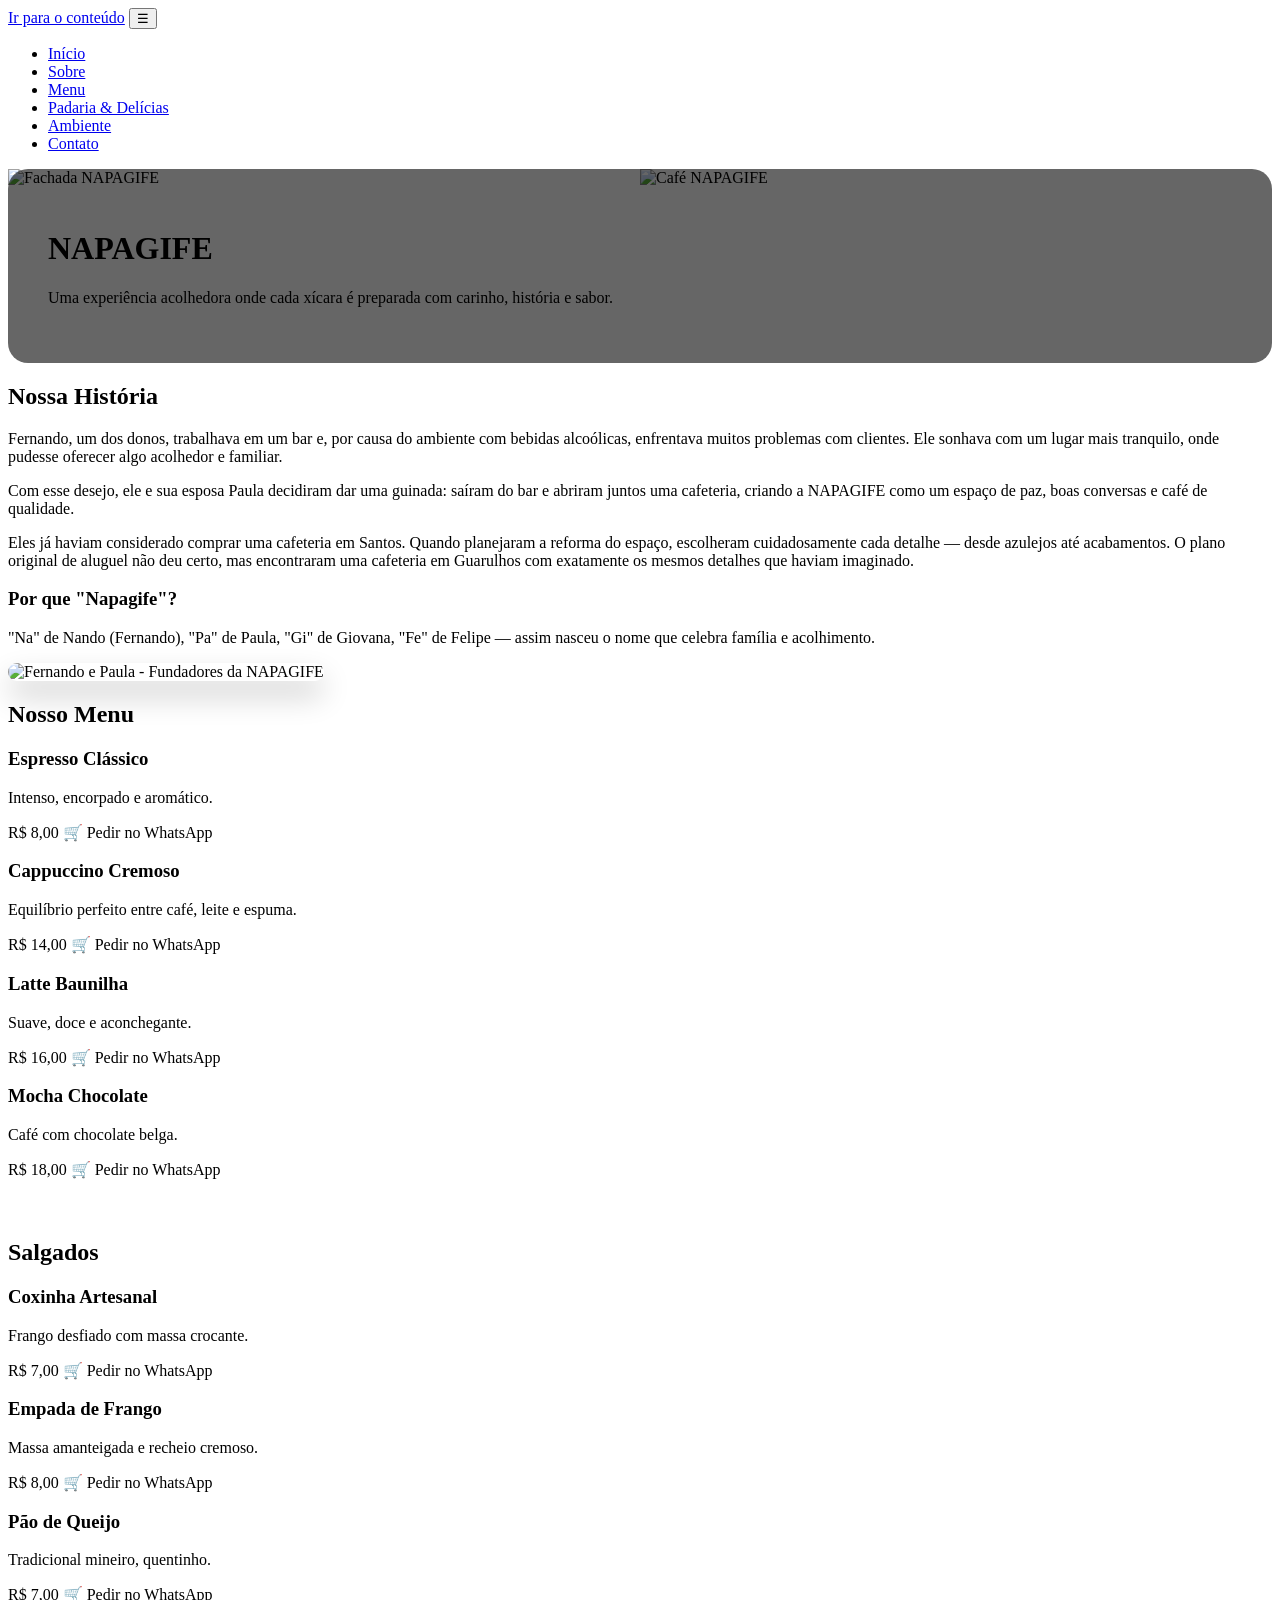
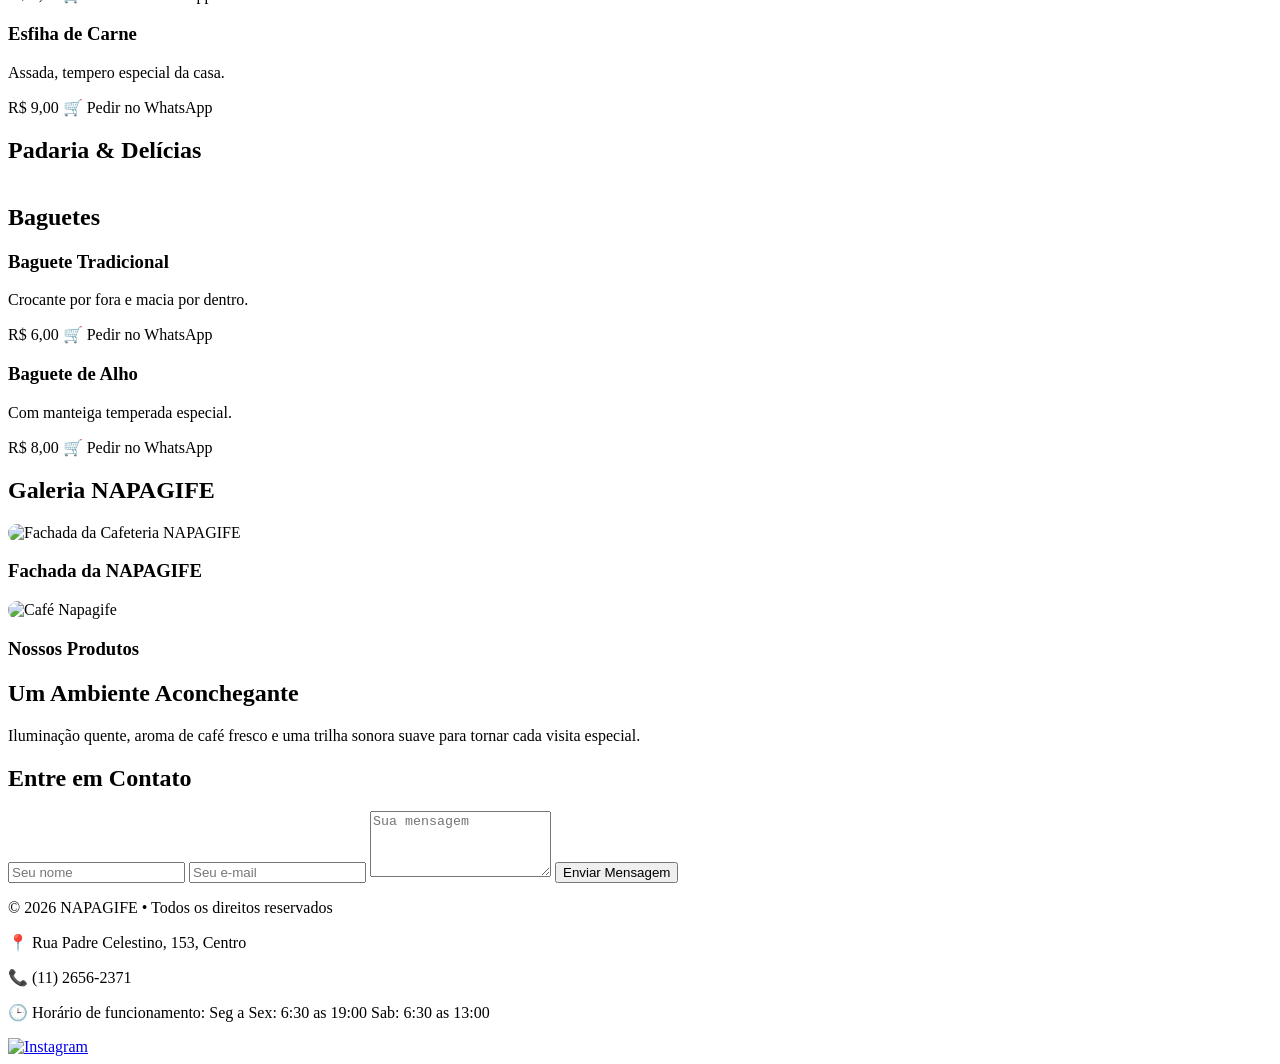
==== commit a553e2c3: "update index.html" ====
--- a/index.html
+++ b/index.html
@@ -32,91 +32,19 @@
   <link rel="manifest" href="manifest.json">
   <link rel="preconnect" href="https://fonts.googleapis.com">
   <link href="https://fonts.googleapis.com/css2?family=Playfair+Display:wght@400;600;700&family=Poppins:wght@300;400;500&display=swap" rel="stylesheet">
-
-  <style>
-    :root {
-      --marrom: #5a3825;
-      --bege: #f5efe6;
-      --caramelo: #c89b6d;
-      --verde: #6b8e23;
-      --escuro: #2b1b12;
-    }
-
-    * { margin: 0; padding: 0; box-sizing: border-box; }
-    body {
-      font-family: 'Poppins', sans-serif;
-      background: linear-gradient(rgba(245,239,230,0.9), rgba(245,239,230,0.9)), url('napagife.jpg') center/cover fixed no-repeat;
-      color: var(--escuro);
-      line-height: 1.6;
-    }
-
-    header {
-      background: linear-gradient(rgba(0,0,0,0.5), rgba(0,0,0,0.5)), url('https://images.unsplash.com/photo-1509042239860-f550ce710b93') center/cover no-repeat;
-      height: 100vh;
-      display: flex;
-      align-items: center;
-      justify-content: center;
-      text-align: center;
-      color: #fff;
-    }
-
-    header h1 { font-family: 'Playfair Display', serif; font-size: 4rem; margin-bottom: 20px; }
-    header p { font-size: 1.2rem; max-width: 600px; margin: auto; }
-
-    nav {
-      position: fixed; top: 0; width: 100%; background-color: rgba(43, 27, 18, 0.9);
-      padding: 15px 0; z-index: 1000;
-    }
-    nav ul { display:flex; justify-content:center; list-style:none; gap:30px; }
-    nav a { color:#fff; text-decoration:none; font-weight:500; transition: color 0.3s; }
-    nav a:hover { color:var(--caramelo); }
-
-    .nav-toggle { position: fixed; left: 16px; top: 12px; z-index:1100; background:transparent; border:none; color:#fff; font-size:1.4rem; display:none; }
-
-    section { padding: 80px 10%; }
-
-    .sobre { display:grid; grid-template-columns:1fr 1fr; gap:40px; align-items:center; }
-
-    .instagram-float { position: fixed; bottom: 25px; right: 25px; width:60px; height:60px; background: linear-gradient(45deg,#f58529,#dd2a7b,#8134af); border-radius:50%; display:flex; align-items:center; justify-content:center; box-shadow:0 8px 20px rgba(0,0,0,0.3); z-index:2000; transition: transform 0.3s ease, box-shadow 0.3s ease; }
-    .instagram-float img { width:30px; height:30px; }
-    .instagram-float:hover { transform:scale(1.1); box-shadow:0 12px 30px rgba(0,0,0,0.4); }
-
-    .sobre img { width:100%; border-radius:15px; }
-    .sobre h2 { font-family:'Playfair Display', serif; font-size:2.8rem; margin-bottom:25px; color:var(--marrom); }
-    .sobre p { font-size:1.25rem; line-height:1.9; max-width:100%; }
-
-    .menu { background-color:#fff; border-radius:20px; padding:40px; }
-    .menu h2 { text-align:center; font-family:'Playfair Display', serif; font-size:2.5rem; margin-bottom:50px; color:var(--marrom); }
-    .itens-menu { display:grid; grid-template-columns:repeat(auto-fit,minmax(250px,1fr)); gap:30px; }
-    .item { background-color:var(--bege); padding:24px; border-radius:20px; box-shadow:0 10px 25px rgba(0,0,0,0.1); transition: transform 0.3s ease, box-shadow 0.3s ease; }
-    .item:hover { transform: translateY(-10px) scale(1.03); box-shadow:0 20px 40px rgba(0,0,0,0.2); }
-    .item h3 { font-size:1.6rem; margin-bottom:10px; color:var(--marrom); }
-    .item p { font-size:1.05rem; }
-    .item span { font-size:1.2rem; font-weight:bold; color:var(--verde); display:block; margin-top:10px; }
-
-    .btn-whatsapp { display:inline-block; margin-top:12px; padding:8px 12px; background: #25D366; color:#fff; border-radius:8px; text-decoration:none; font-weight:600; }
-    .ambiente { background: url('https://images.unsplash.com/photo-1495474472287-4d71bcdd2085') center/cover fixed no-repeat; color:#fff; text-align:center; padding:80px 10%; }
-    .contato { background-color:#fff; border-radius:20px; padding:40px; }
-    .contato h2 { text-align:center; font-family:'Playfair Display', serif; font-size:2.5rem; margin-bottom:30px; color:var(--marrom); }
-
-    form { max-width:600px; margin:auto; display:flex; flex-direction:column; gap:15px; }
-    input, textarea, button { padding:12px; border-radius:10px; border:1px solid #ccc; font-family:'Poppins', sans-serif; }
-    button { background-color:var(--marrom); color:#fff; border:none; cursor:pointer; font-weight:500; transition: background 0.3s; }
-    button:hover { background-color:var(--caramelo); }
-
-    footer { background-color:var(--escuro); color:#fff; text-align:center; padding:30px 10px; margin-top:50px; }
-
-    .skip-link { position:absolute; left:-999px; top:auto; background:#fff; color:#000; padding:8px; z-index:9999; }
-    .skip-link:focus { left:10px; top:10px; border-radius:6px; box-shadow:0 4px 12px rgba(0,0,0,0.15); }
-
-    @media (max-width:768px) {
-      .sobre { grid-template-columns:1fr; }
-      header h1 { font-size:2.8rem; }
-      .nav-toggle { display:block; }
-      nav ul { display:none; flex-direction:column; gap:10px; padding:12px; }
-      nav ul.open { display:flex; background: rgba(43,27,18,0.95); position: absolute; top:56px; left:0; right:0; }
-    }
-  </style>
+  <link rel="stylesheet" href="/style.css">
+
+  <!-- Analytics: descomente e substitua MEASUREMENT_ID se quiser usar Google Analytics 4 -->
+  <!--
+  <script async src="https://www.googletagmanager.com/gtag/js?id=GA_MEASUREMENT_ID"></script>
+  <script>
+    window.dataLayer = window.dataLayer || [];
+    function gtag(){dataLayer.push(arguments)}
+    gtag('js', new Date());
+    gtag('config', 'GA_MEASUREMENT_ID');
+  </script>
+  -->
+
 </head>
 <body>
 
@@ -291,6 +219,6 @@
     </a>
   </footer>
 
-  <script src="scripts.js"></script>
+  <script src="/scripts.js"></script>
 </body>
-</html>
+</html>
--- a/style.css
+++ b/style.css
@@ -0,0 +1,20 @@
+documentdocument.querySelectorAll('.btn-whatsapp[data-product]').forEach(a = > {
+  const produto = a.dataset.product ;
+  telefone const = '551126562371' ;
+  const text = encodeURIComponent(`Olá! Gostaria de pede : ${produto}`);
+  a.href = `https : / / wa.me / ${phone}? texto = ${text}`;
+  a.target = '_blank''_blank' ;
+  a.rel rel= 'noopener noreferrer' ;
+});
+
+@media (max-widthmax-largura : 768 px) {
+  nav ul {
+    exposição : nenhum;
+    flex-direction : coluna;
+    background : rgbargba(43,27,27,18,0.950.95);
+  }
+
+  nav ul.open {
+    exposição: :flexão;
+  }
+}
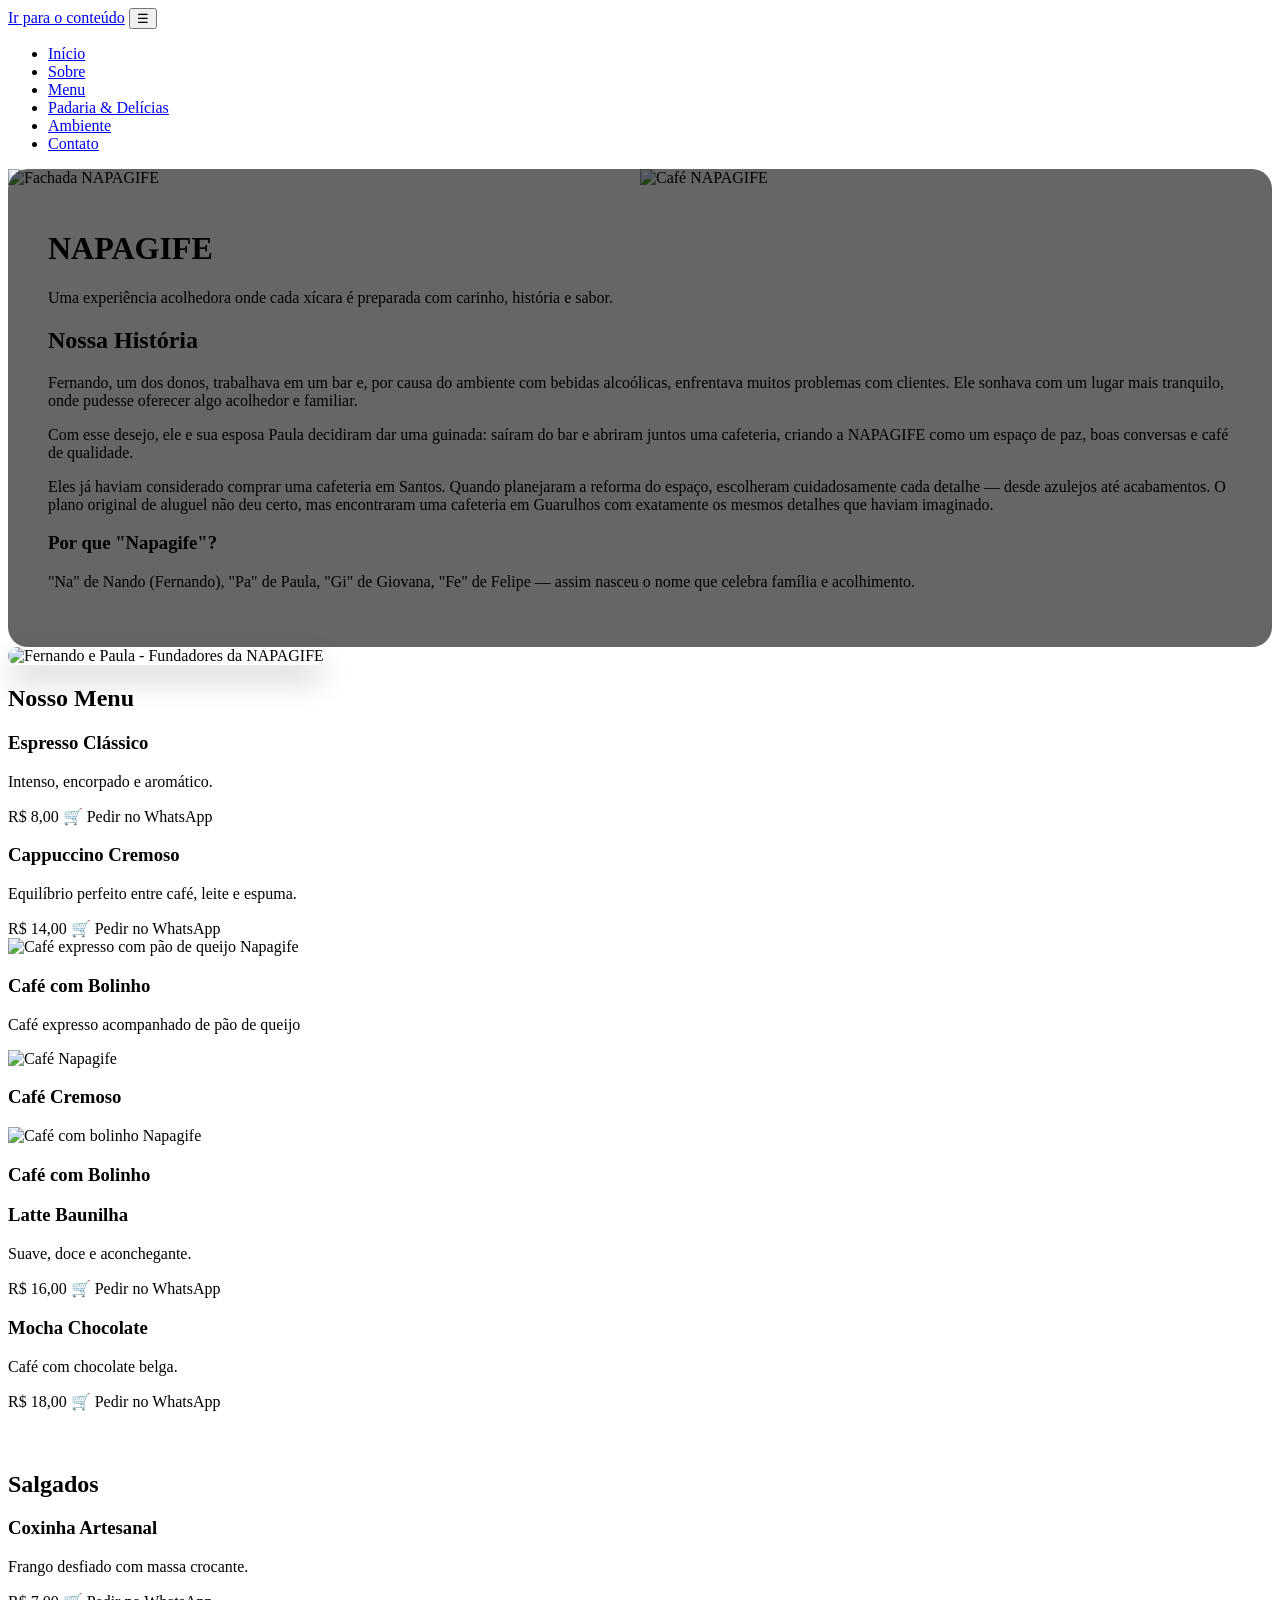
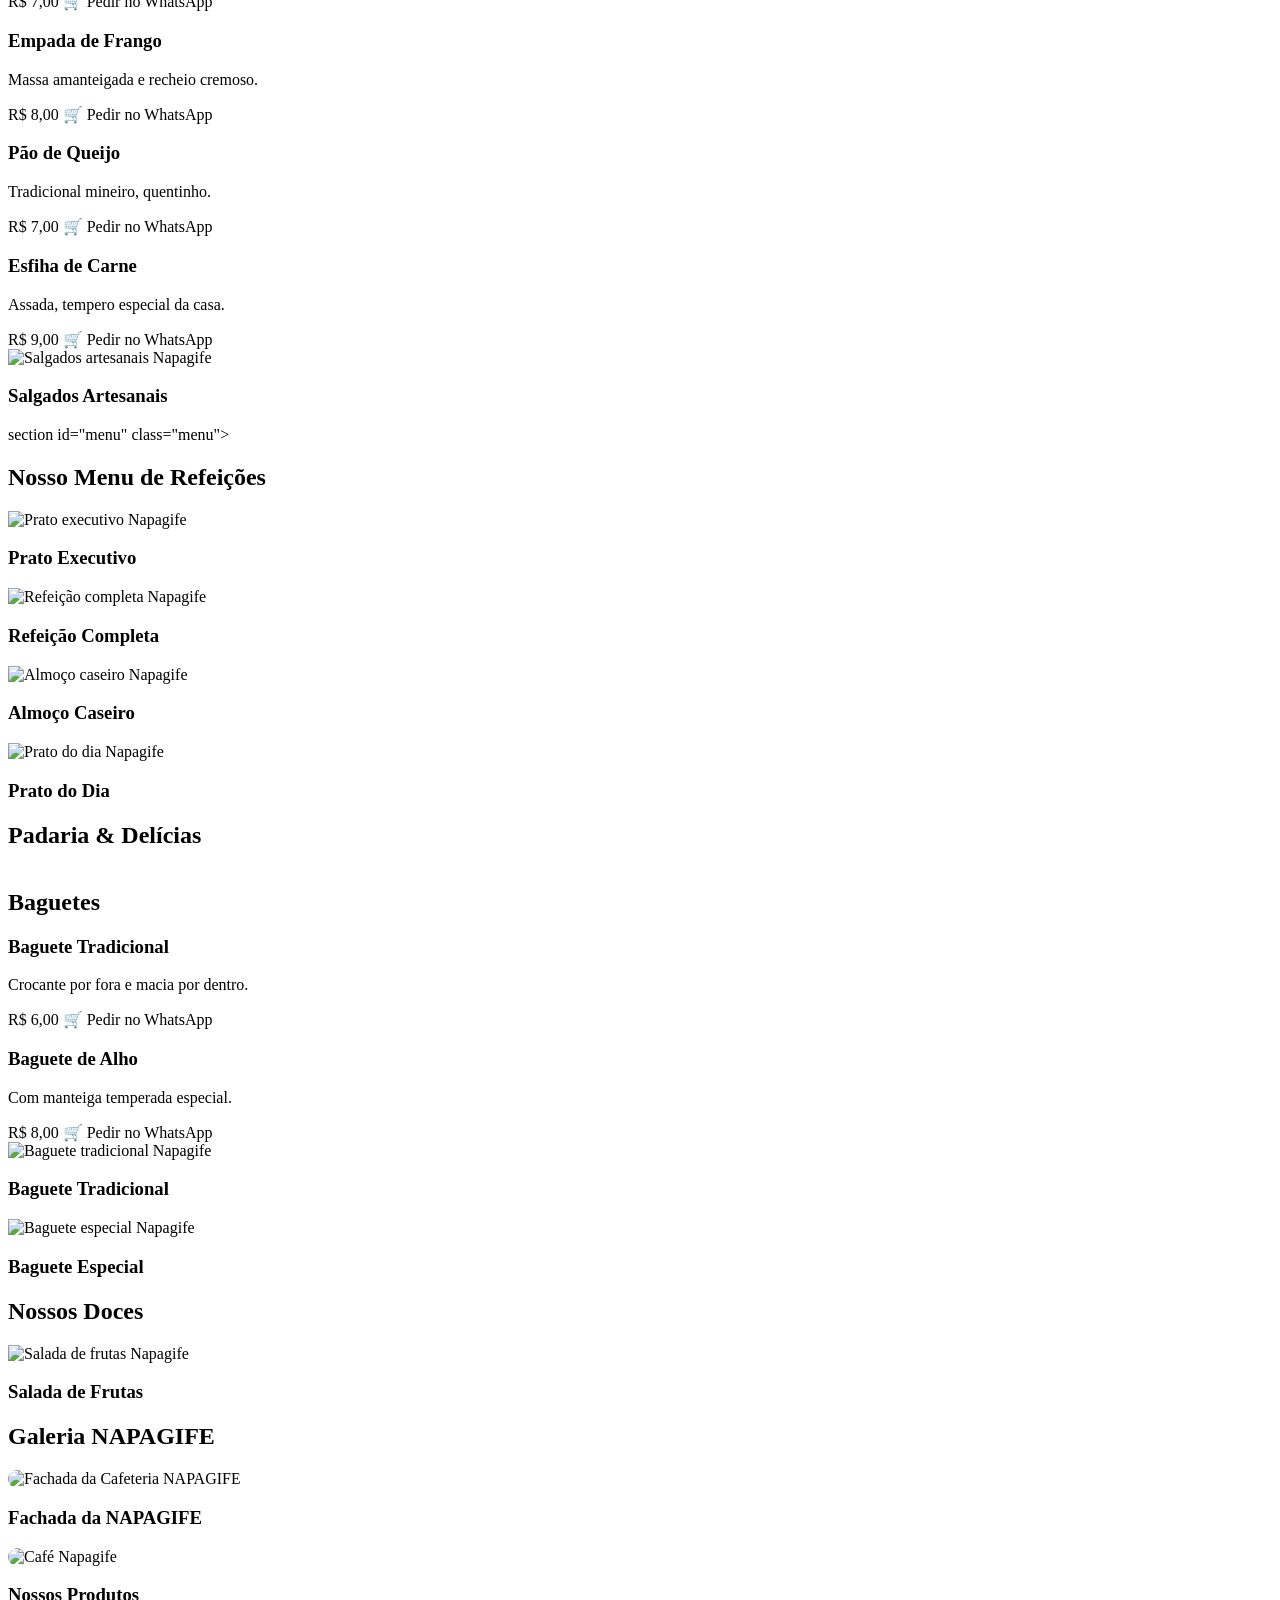
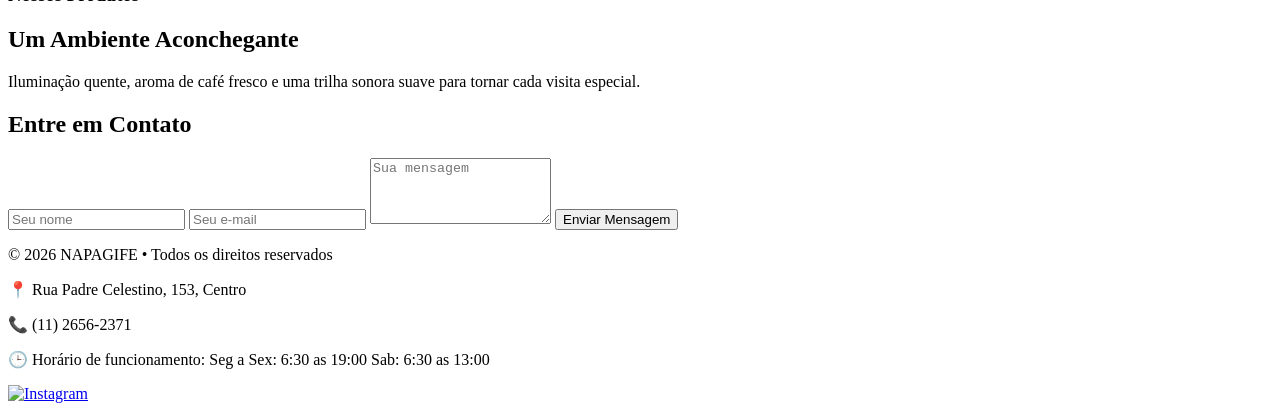
==== commit 79b27819: "Update index.html" ====
--- a/index.html
+++ b/index.html
@@ -70,11 +70,7 @@
     <div style="position:relative; z-index:2; background:rgba(0,0,0,0.6); padding:40px; border-radius:20px;">
       <h1>NAPAGIFE</h1>
       <p>Uma experiência acolhedora onde cada xícara é preparada com carinho, história e sabor.</p>
-    </div>
-  </header>
-
-  <section id="sobre" class="sobre">
-    <div>
+   
       <h2>Nossa História</h2>
       <p>Fernando, um dos donos, trabalhava em um bar e, por causa do ambiente com bebidas alcoólicas, enfrentava muitos problemas com clientes. Ele sonhava com um lugar mais tranquilo, onde pudesse oferecer algo acolhedor e familiar.</p>
       <p>Com esse desejo, ele e sua esposa Paula decidiram dar uma guinada: saíram do bar e abriram juntos uma cafeteria, criando a NAPAGIFE como um espaço de paz, boas conversas e café de qualidade.</p>
@@ -104,7 +100,30 @@
         <span>R$ 14,00</span>
         <a class="btn-whatsapp" data-product="Cappuccino Cremoso" data-phone="551126562371">🛒 Pedir no WhatsApp</a>
       </div>
-
+      
+ </div>
+    <div class="item">
+  <img src="images/cafe-com-bolinho.jpg"
+       alt="Café expresso com pão de queijo Napagife"
+       loading="lazy">
+  <h3>Café com Bolinho</h3>
+  <p>Café expresso acompanhado de pão de queijo</p>
+</div>
+<div class="itens-menu">
+  
+  <div class="item">
+    <img src="images/cafe.jpg" alt="Café Napagife" loading="lazy">
+    <h3>Café Cremoso</h3>
+  </div>
+
+  <div class="item">
+    <img src="images/cafe-com-bolinho.jpg" alt="Café com bolinho Napagife" loading="lazy">
+    <h3>Café com Bolinho</h3>
+  </div>
+</div>
+
+  <section id="sobre" class="sobre">
+    <div>
       <div class="item">
         <h3>Latte Baunilha</h3>
         <p>Suave, doce e aconchegante.</p>
@@ -151,6 +170,40 @@
       </div>
     </div>
   </section>
+    
+<div class="itens-menu">
+  <div class="item">
+    <img src="images/salgado.jpg" alt="Salgados artesanais Napagife" loading="lazy">
+    <h3>Salgados Artesanais</h3>
+  </div>
+</div>
+
+    section id="menu" class="menu">
+    <h2>Nosso Menu de Refeições</h2>
+    <div class="itens-menu">
+      <div class="item">
+    <div class="itens-menu">
+      
+  <div class="item">
+    <img src="images/refeicao1.jpg" alt="Prato executivo Napagife" loading="lazy">
+    <h3>Prato Executivo</h3>
+  </div>
+
+  <div class="item">
+    <img src="images/refeicao2.jpg" alt="Refeição completa Napagife" loading="lazy">
+    <h3>Refeição Completa</h3>
+  </div>
+
+  <div class="item">
+    <img src="images/refeicao3.jpg" alt="Almoço caseiro Napagife" loading="lazy">
+    <h3>Almoço Caseiro</h3>
+  </div>
+
+  <div class="item">
+    <img src="images/refeicao4.jpg" alt="Prato do dia Napagife" loading="lazy">
+    <h3>Prato do Dia</h3>
+  </div>
+</div>
 
   <section id="padaria" class="menu">
     <h2>Padaria & Delícias</h2>
@@ -171,6 +224,27 @@
         <a class="btn-whatsapp" data-product="Baguete de Alho" data-phone="551126562371">🛒 Pedir no WhatsApp</a>
       </div>
     </div>
+    
+    <div class="itens-menu">
+  <div class="item">
+    <img src="images/baguete1.jpg" alt="Baguete tradicional Napagife" loading="lazy">
+    <h3>Baguete Tradicional</h3>
+  </div>
+
+  <div class="item">
+    <img src="images/baguete2.jpg" alt="Baguete especial Napagife" loading="lazy">
+    <h3>Baguete Especial</h3>
+  </div>
+</div>
+
+<section id="padaria" class="menu">
+    <h2>Nossos Doces</h2>
+  <div class="itens-menu">
+  <div class="item">
+    <img src="images/salada-frutas.jpg" alt="Salada de frutas Napagife" loading="lazy">
+    <h3>Salada de Frutas</h3>
+  </div>
+</div>
 
     <!-- demais seções seguem padrão similar -->
   </section>
@@ -221,4 +295,4 @@
 
   <script src="/scripts.js"></script>
 </body>
-</html>+</html>
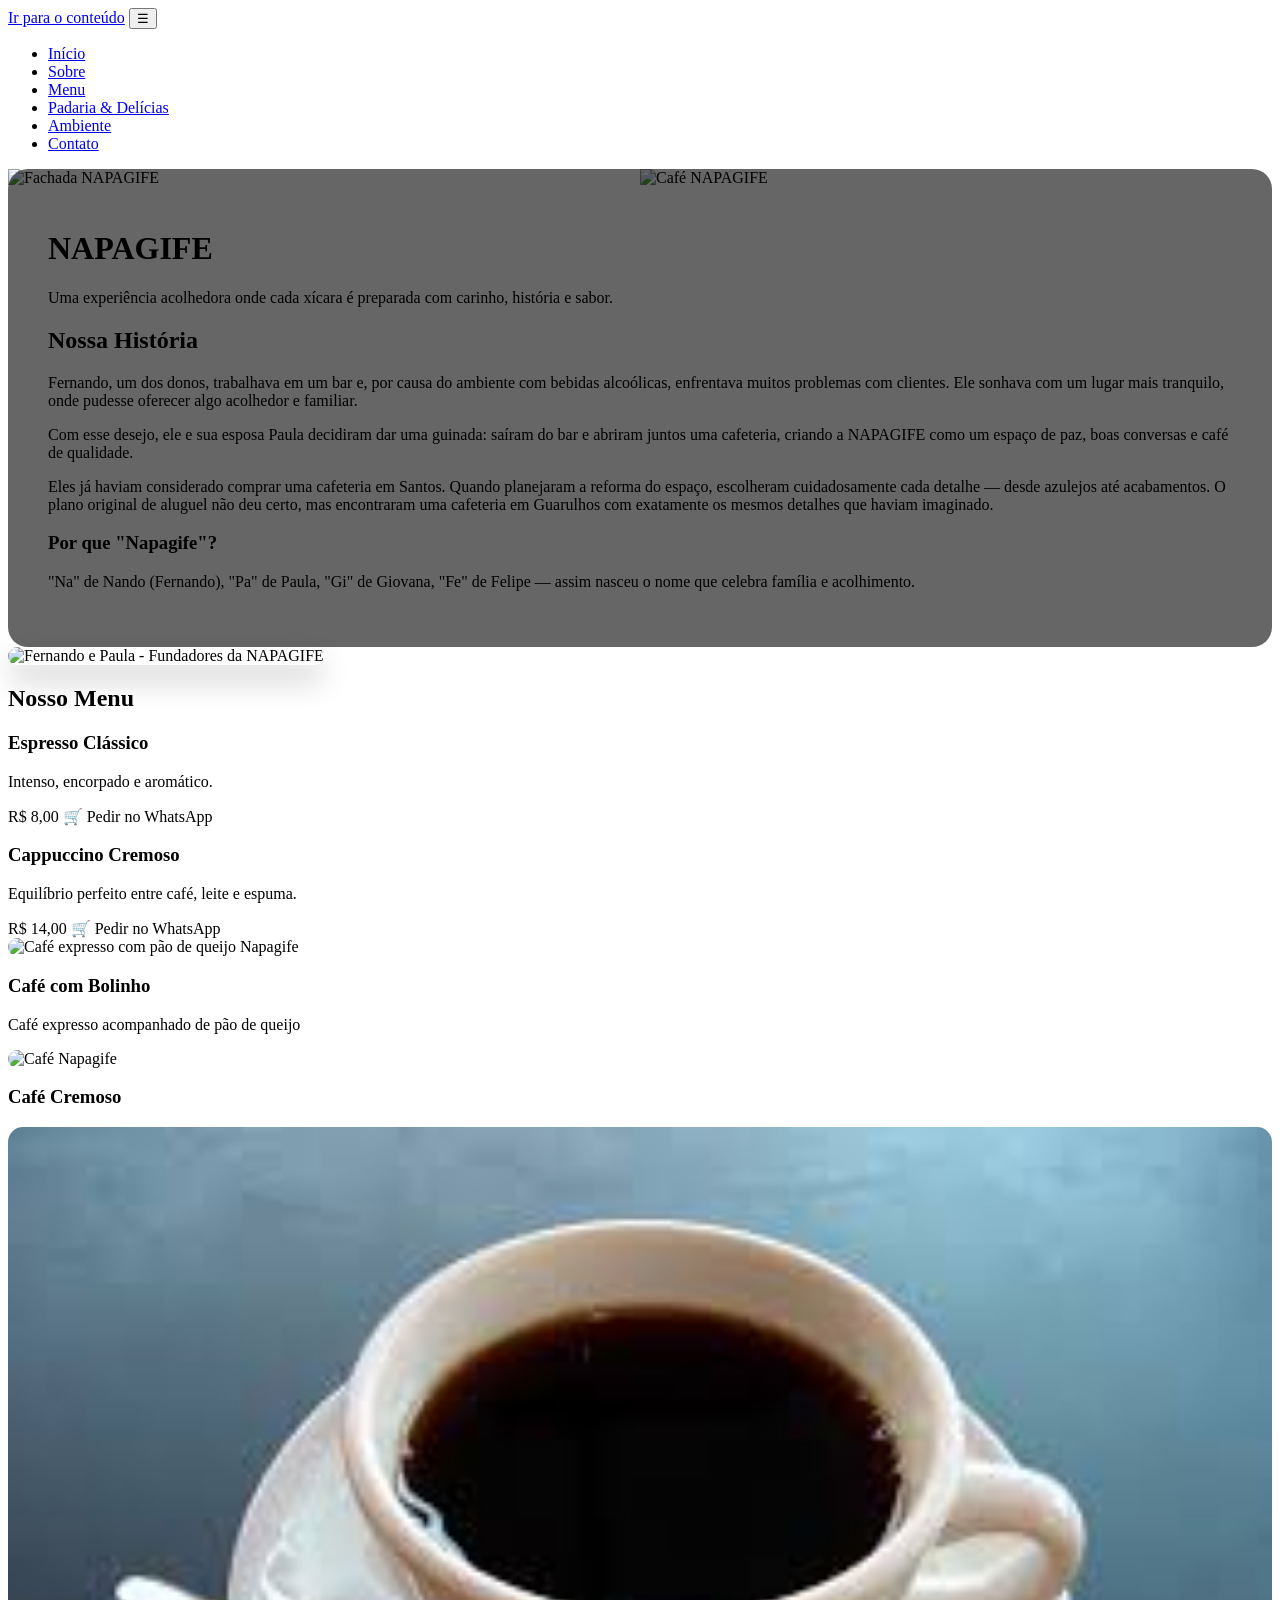
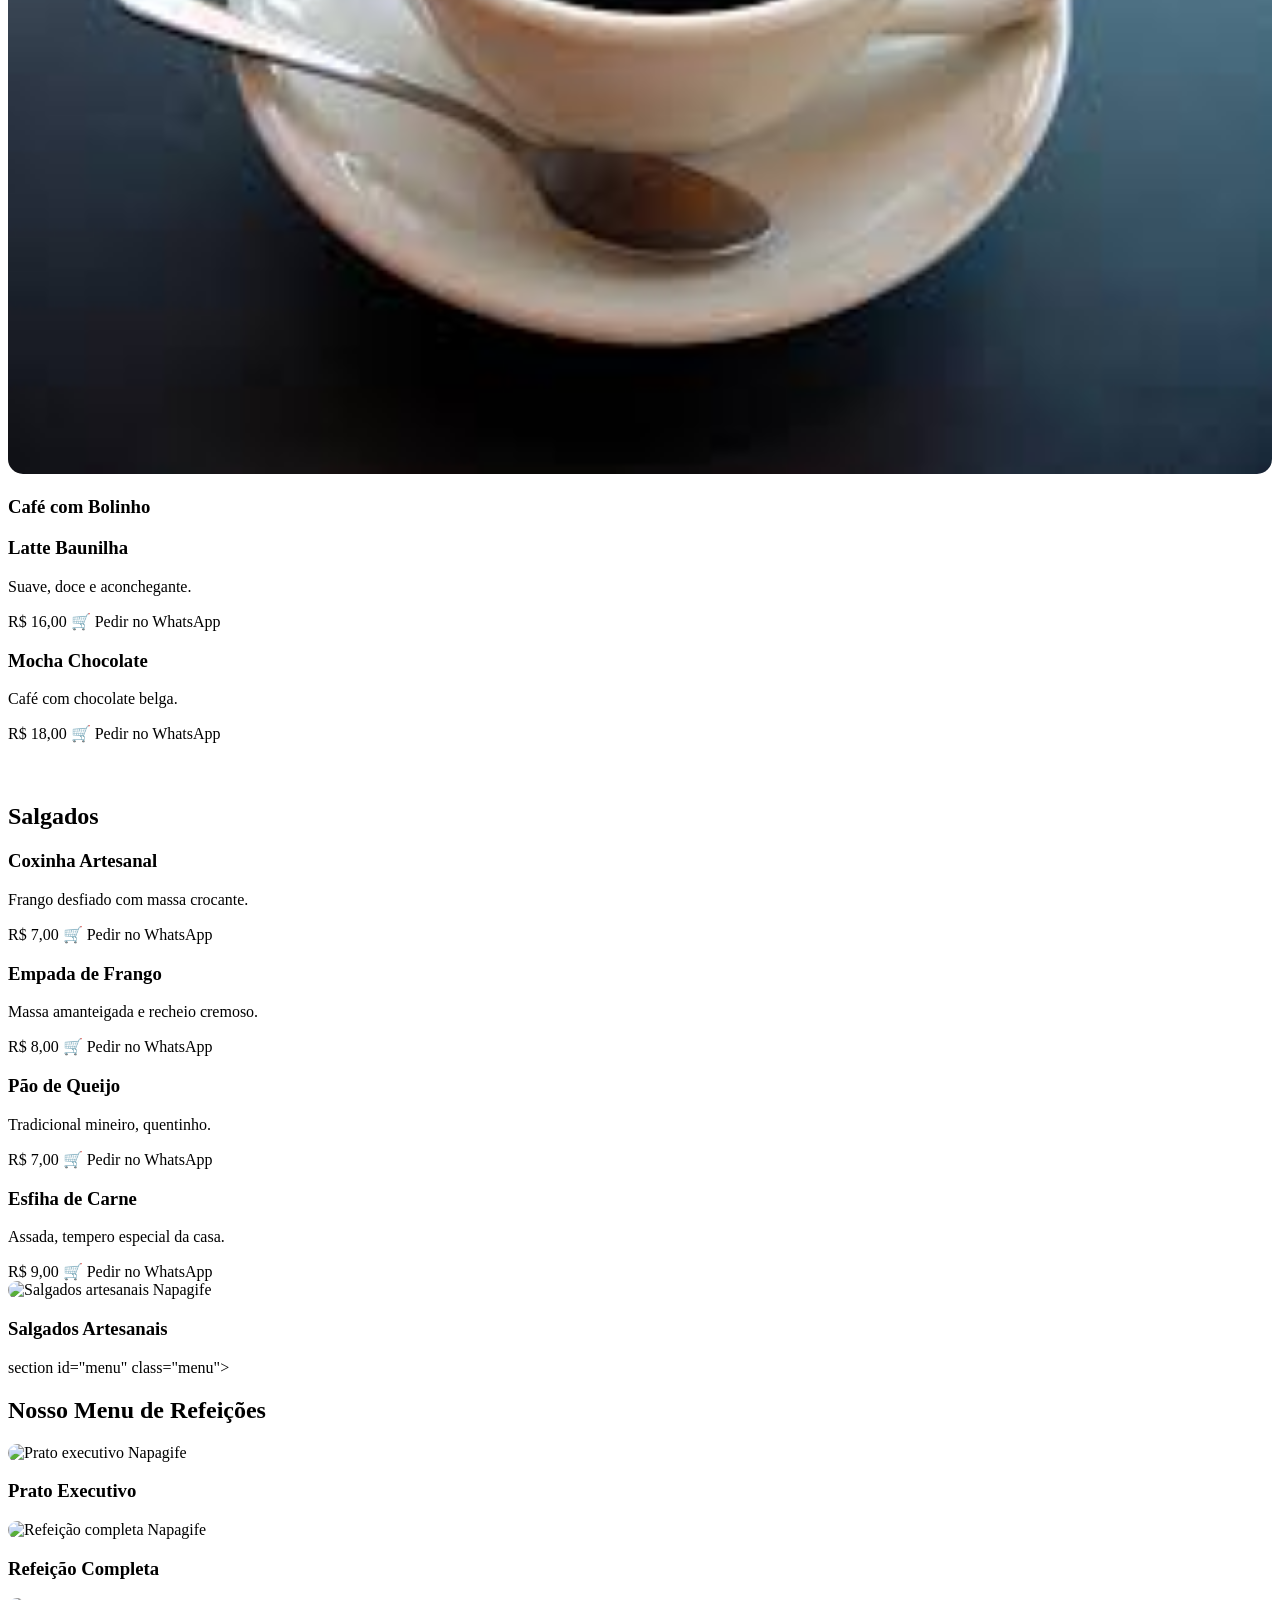
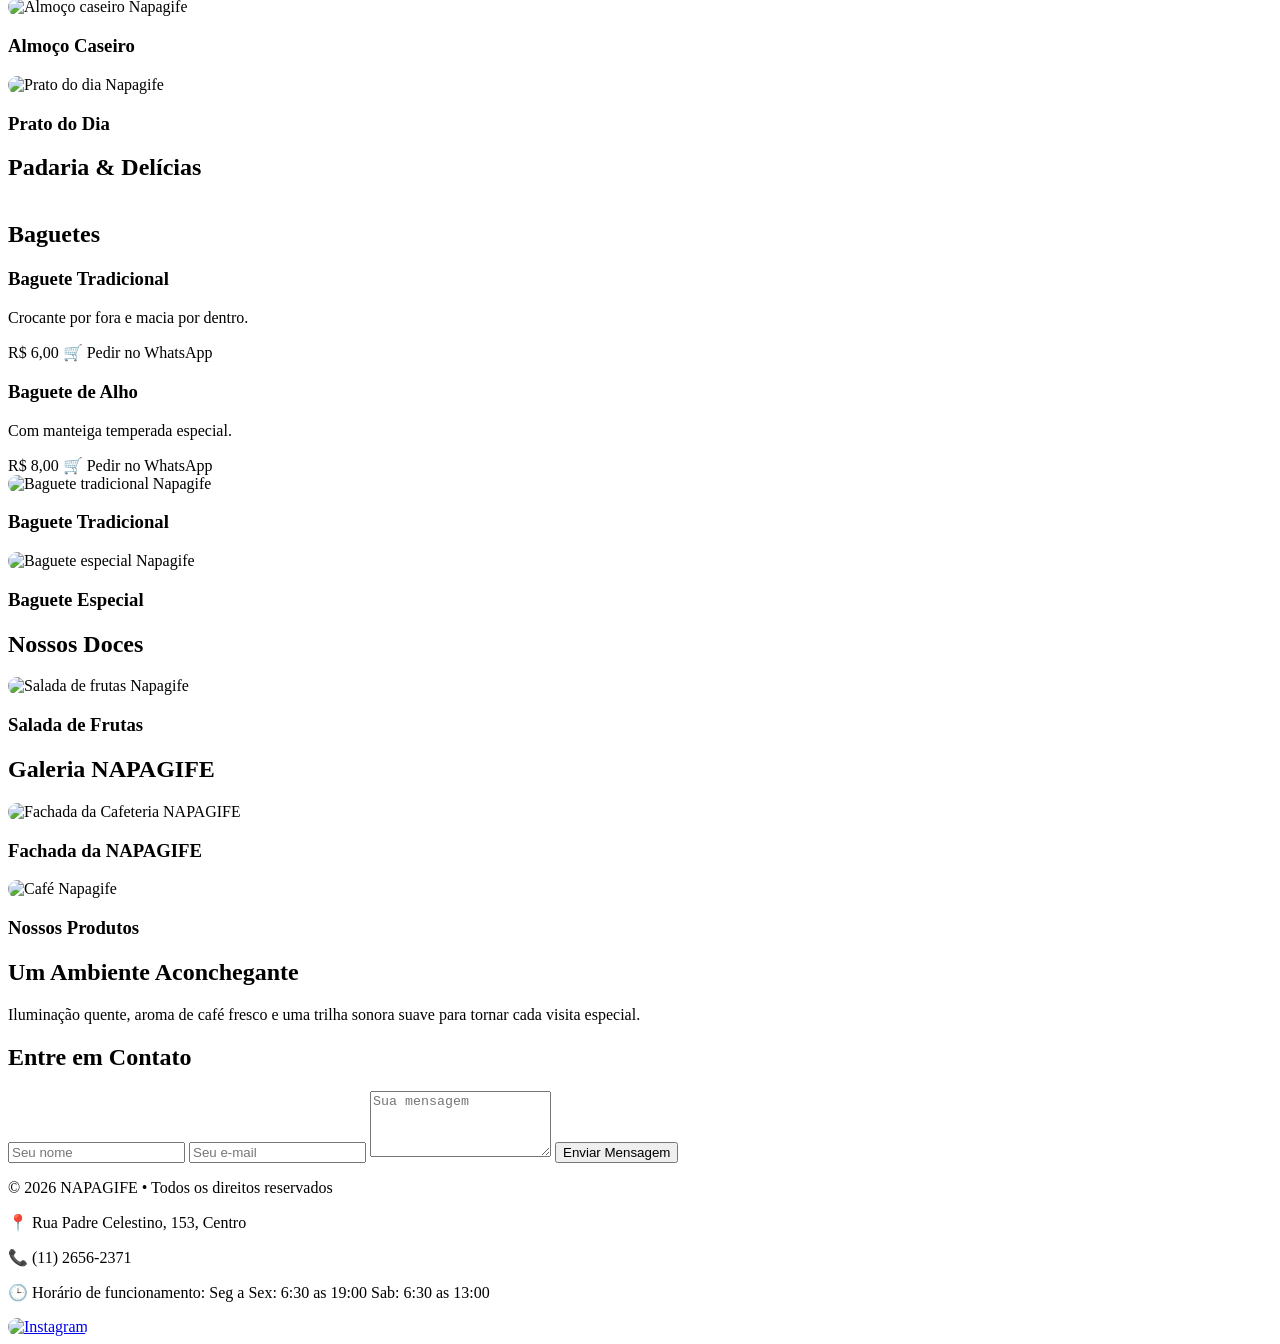
==== commit 13fdf961: "cntrl s" ====
--- a/index.html
+++ b/index.html
@@ -117,7 +117,7 @@
   </div>
 
   <div class="item">
-    <img src="images/cafe-com-bolinho.jpg" alt="Café com bolinho Napagife" loading="lazy">
+    <img src="images/cafes/café2.png" alt="Café com bolinho Napagife" loading="lazy">
     <h3>Café com Bolinho</h3>
   </div>
 </div>
--- a/style.css
+++ b/style.css
@@ -18,3 +18,9 @@
     exposição: :flexão;
   }
 }
+
+.item img {
+  width: 100%;
+  border-radius: 15px;
+  object-fit: cover;
+}
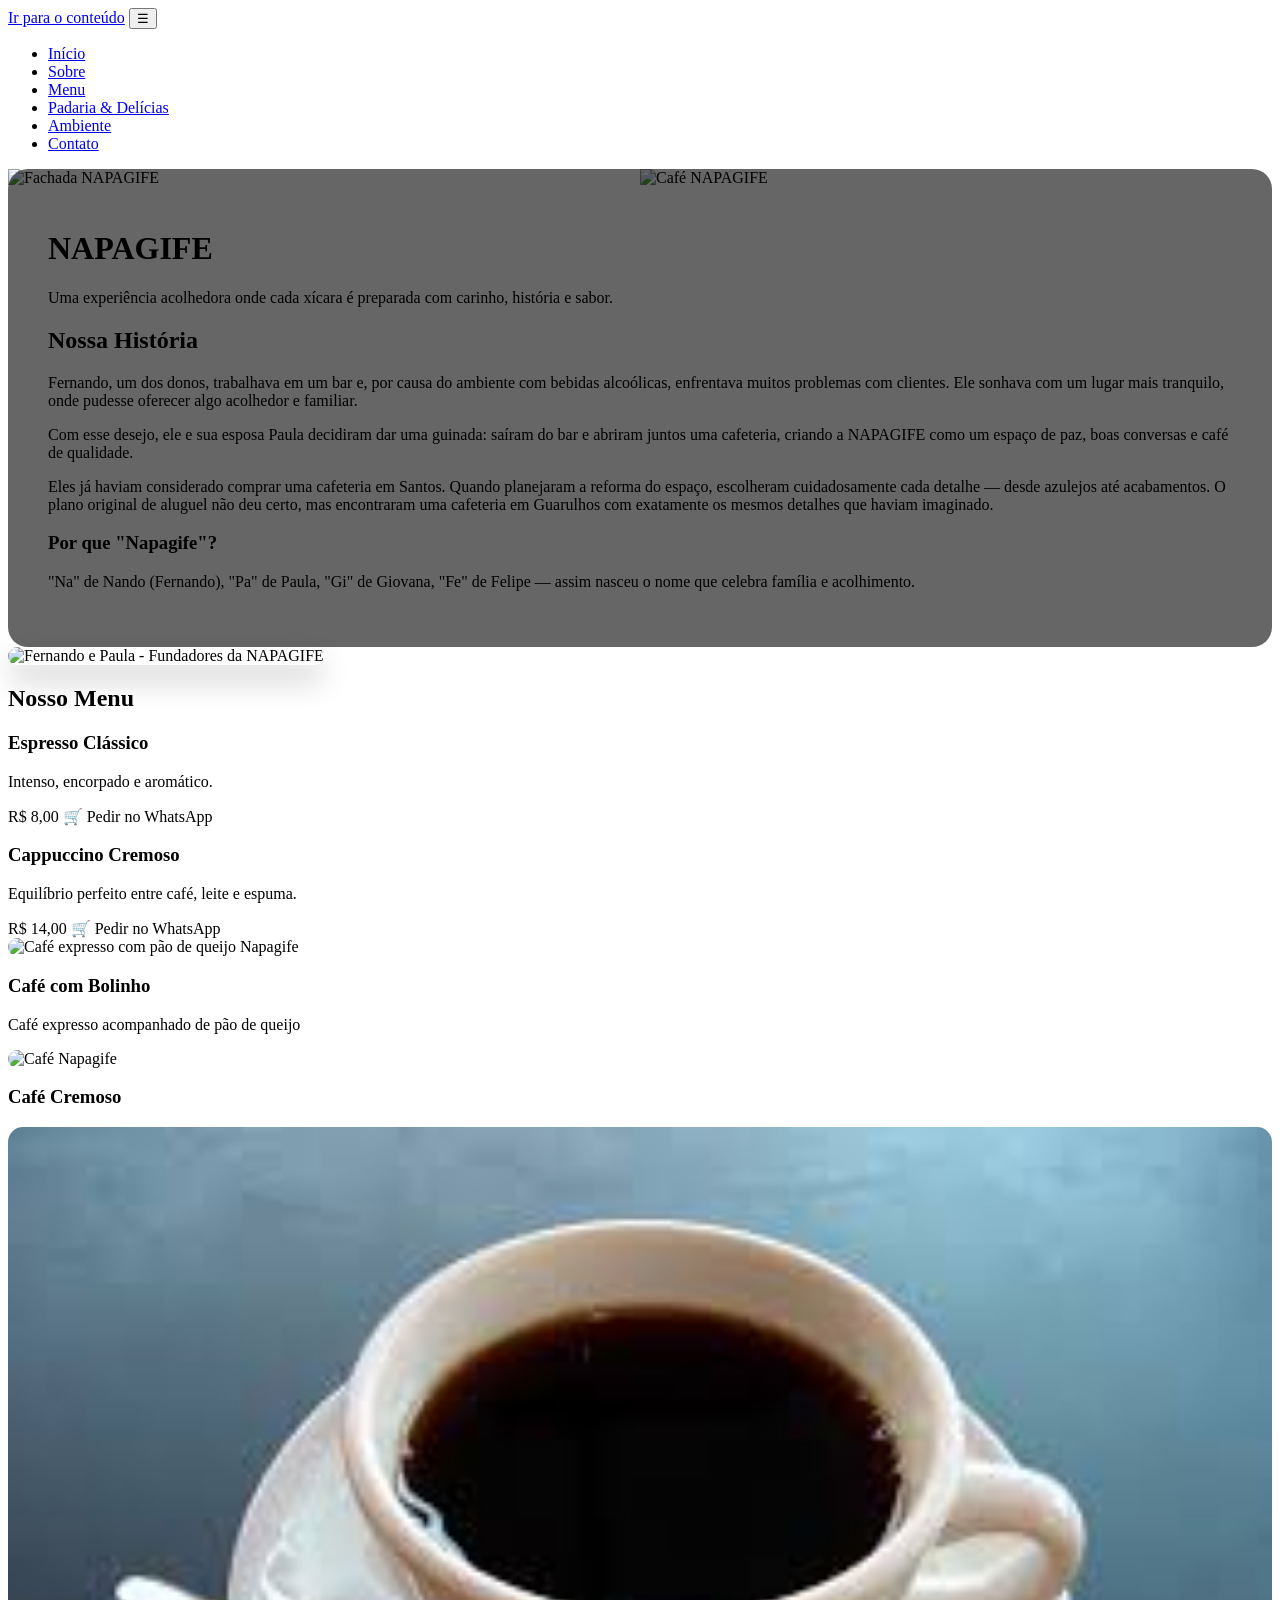
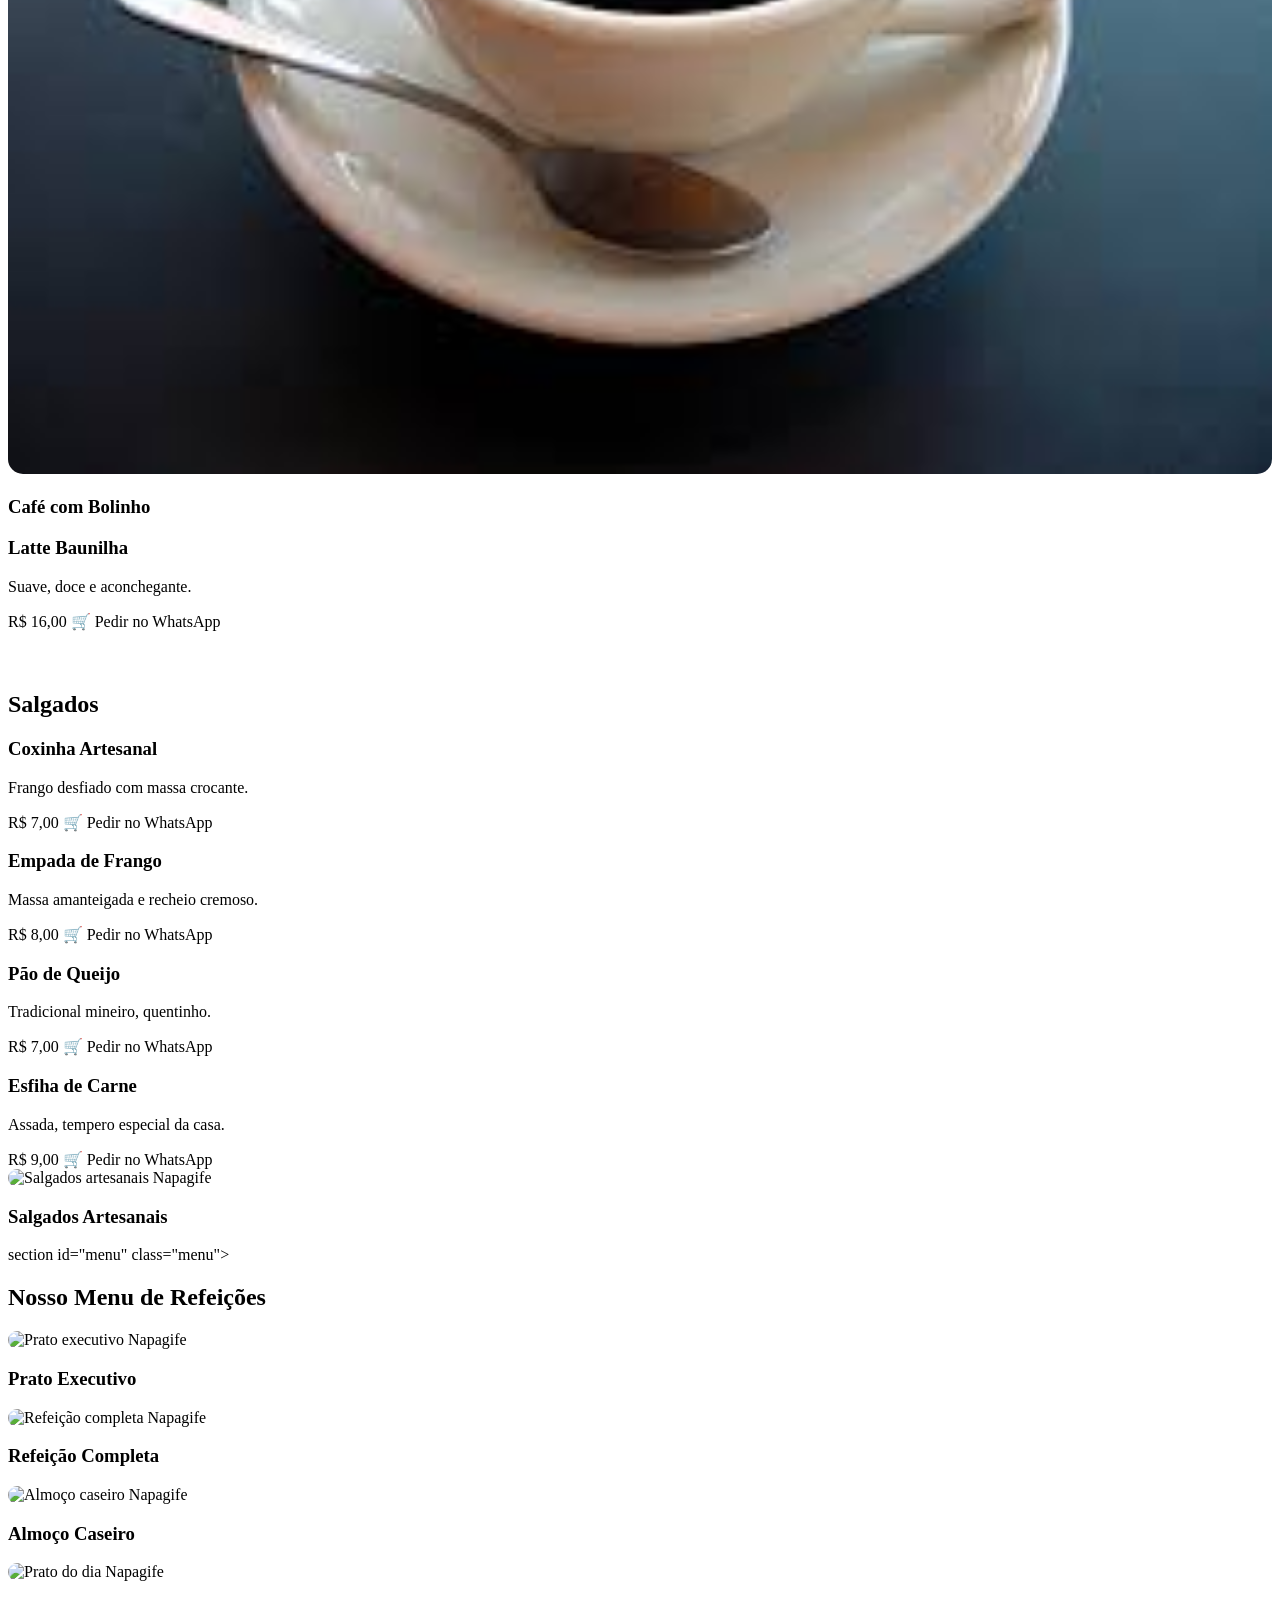
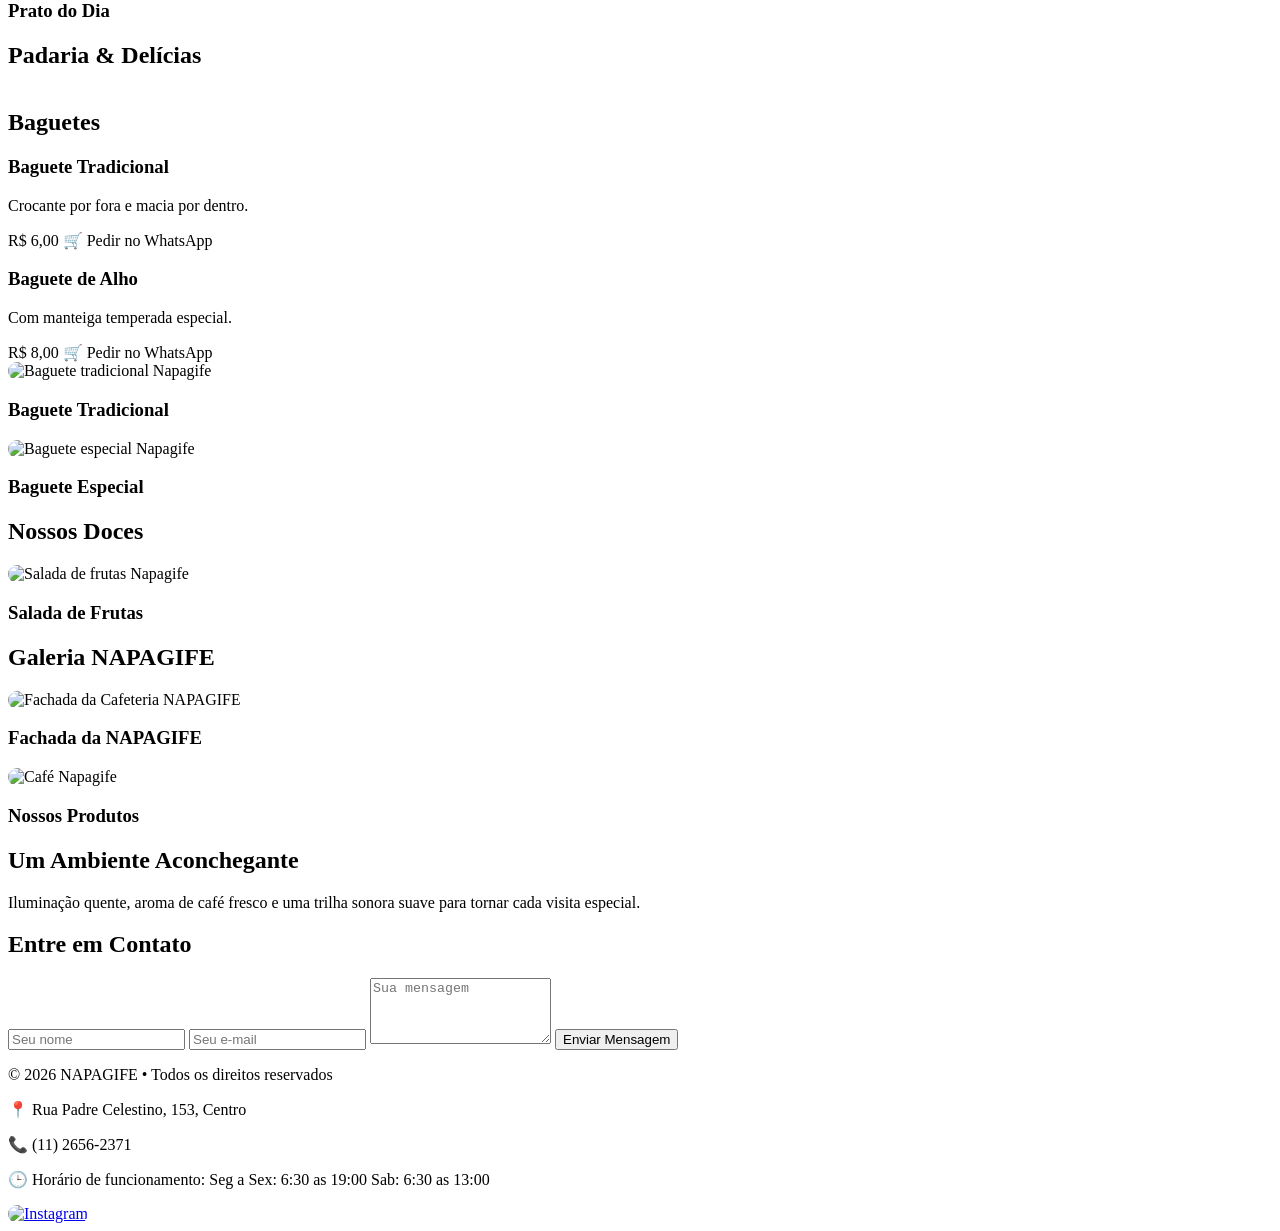
==== commit b65505b0: "cntrl s" ====
--- a/index.html
+++ b/index.html
@@ -131,14 +131,6 @@
         <a class="btn-whatsapp" data-product="Latte Baunilha" data-phone="551126562371">🛒 Pedir no WhatsApp</a>
       </div>
 
-      <div class="item">
-        <h3>Mocha Chocolate</h3>
-        <p>Café com chocolate belga.</p>
-        <span>R$ 18,00</span>
-        <a class="btn-whatsapp" data-product="Mocha Chocolate" data-phone="551126562371">🛒 Pedir no WhatsApp</a>
-      </div>
-    </div>
-
     <h2 style="margin-top:60px;">Salgados</h2>
     <div class="itens-menu">
       <div class="item">
